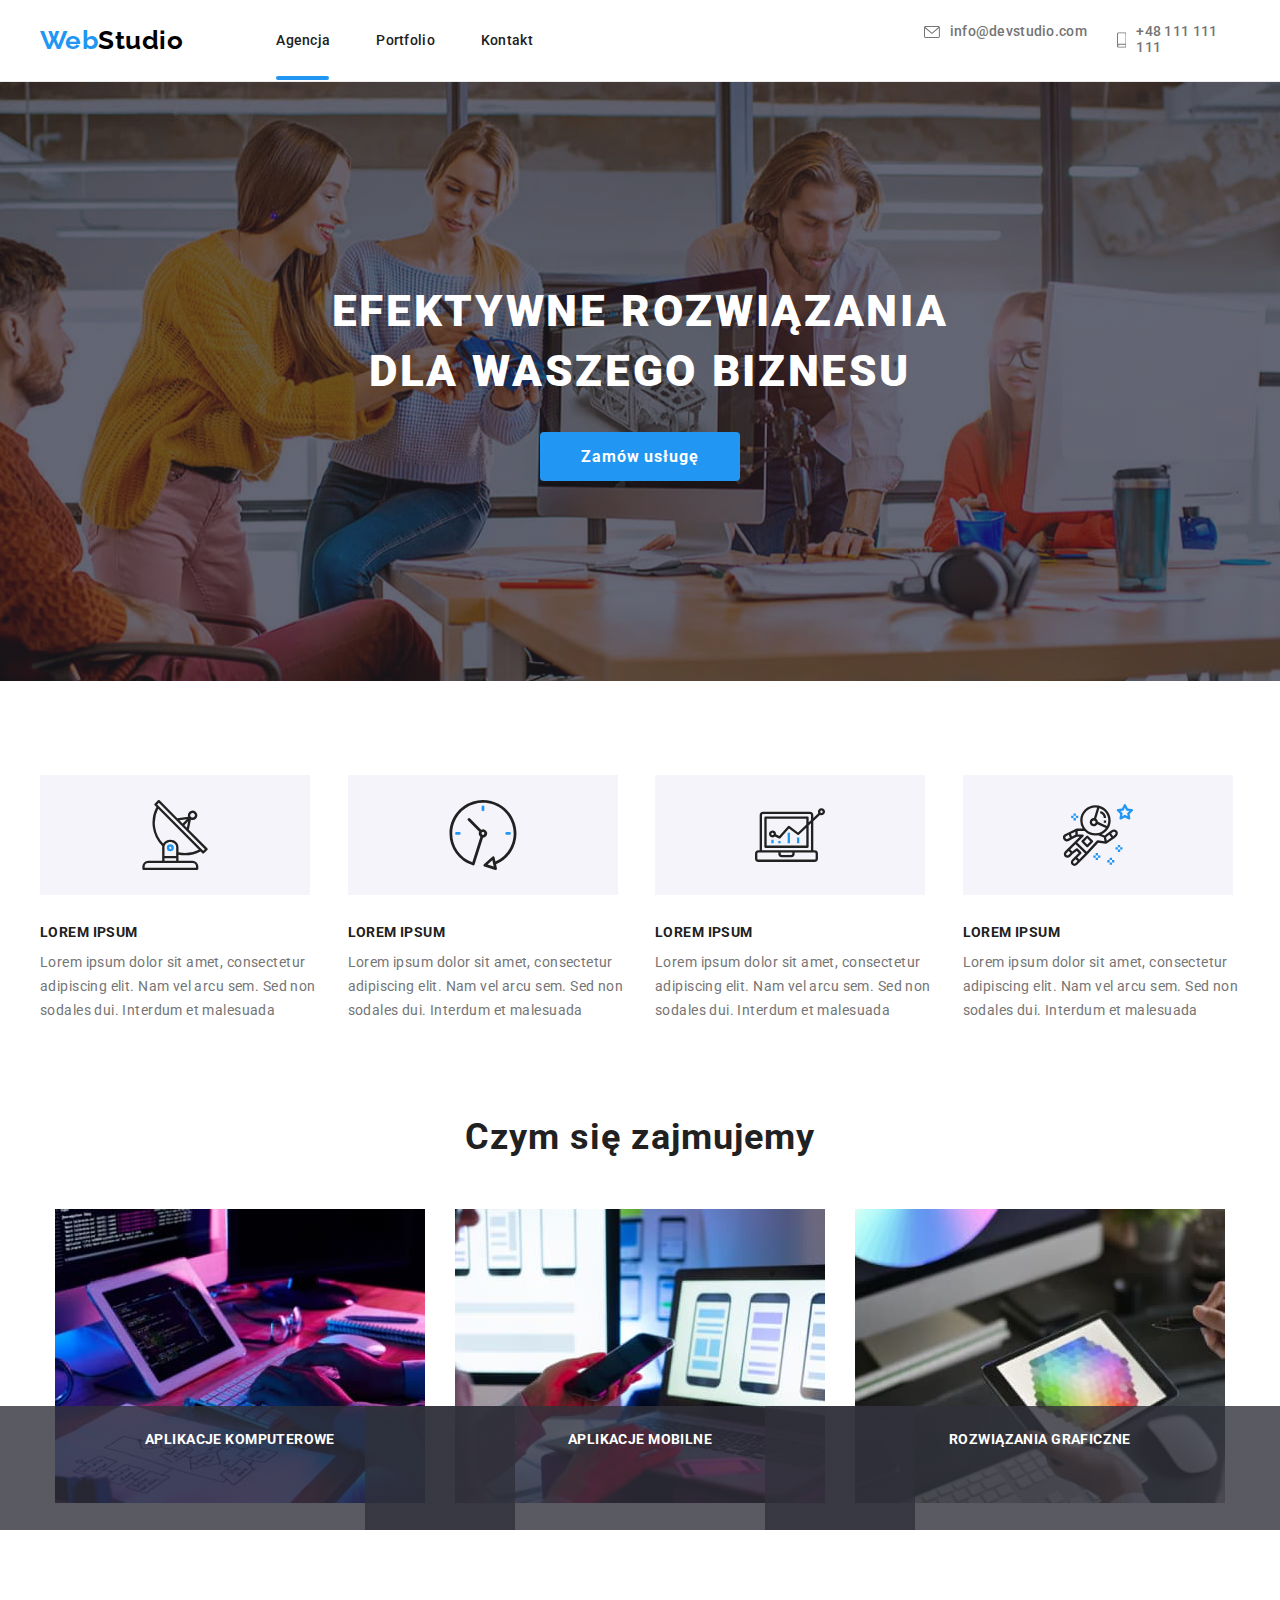
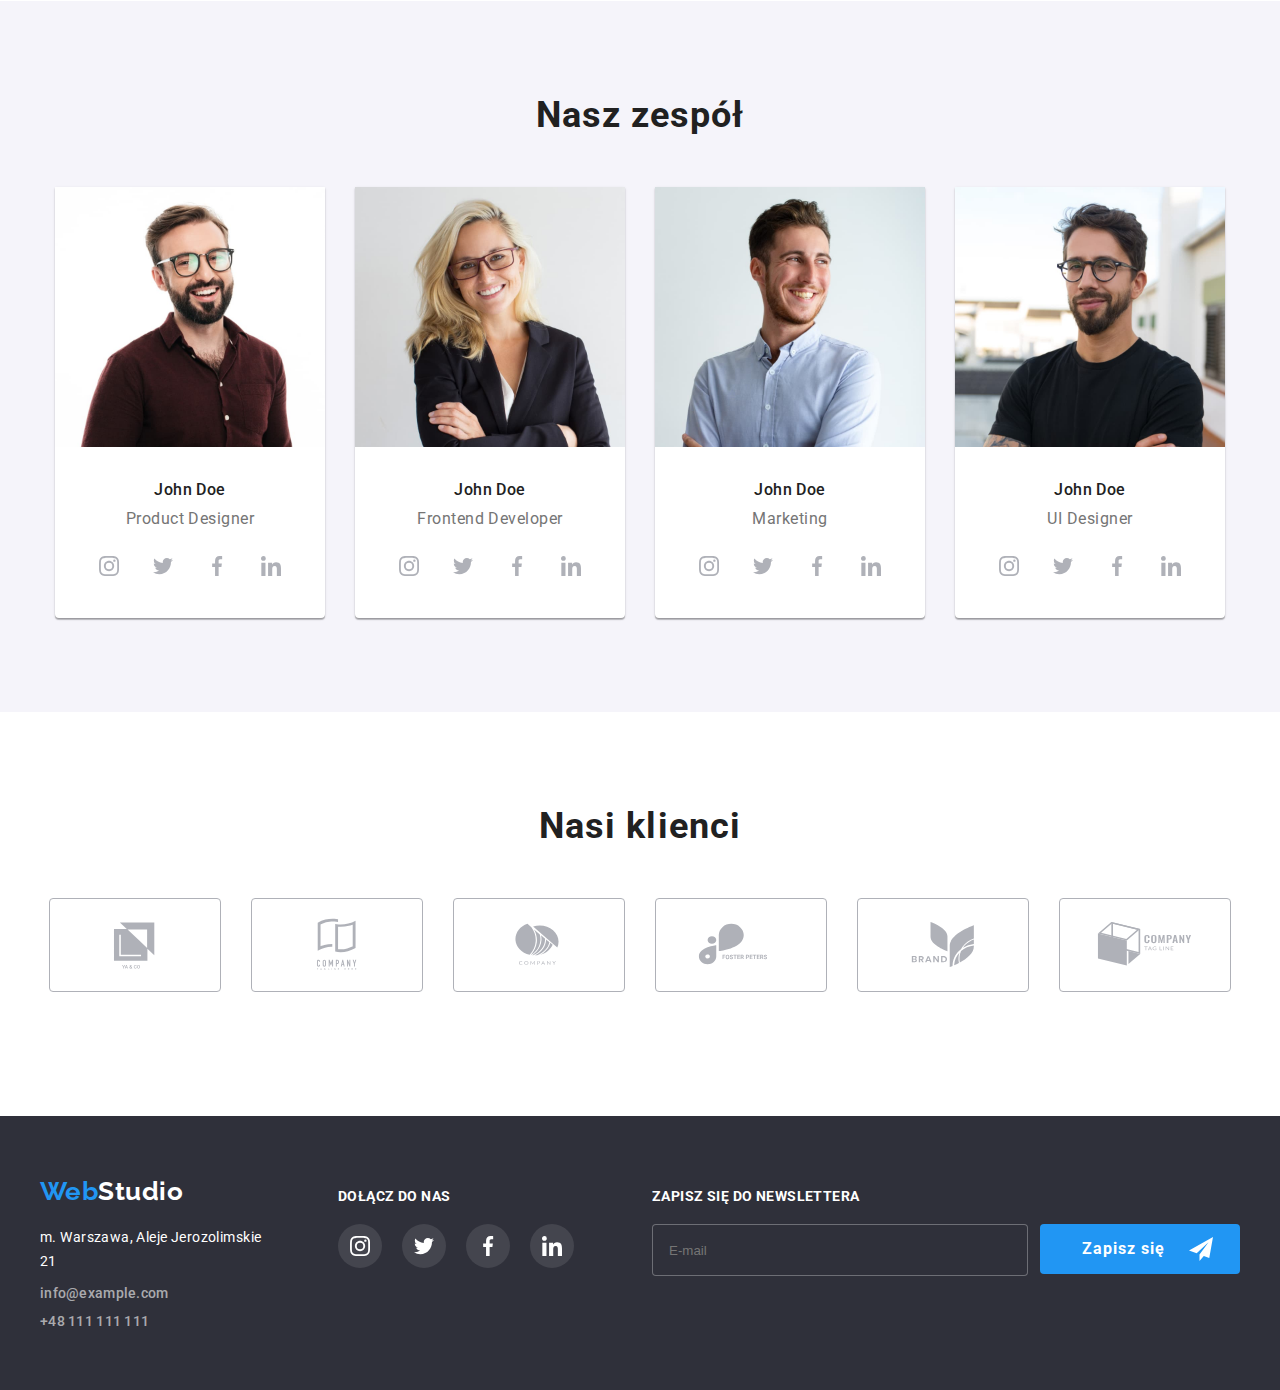
==== index.html @ b54f32b1 "BEM vol 1" ====
<!DOCTYPE html>
<html lang="pl">
  <head>
    <meta charset="UTF-8" />
    <meta http-equiv="X-UA-Compatible" content="IE=edge" />
    <meta name="viewport" content="width=device-width, initial-scale=1.0" />
    <title>WebStudio | Strona główna</title>
    <link rel="preconnect" href="https://fonts.googleapis.com" />
    <link rel="preconnect" href="https://fonts.gstatic.com" crossorigin />
    <link
      href="https://fonts.googleapis.com/css2?family=Raleway:wght@700&family=Roboto:wght@400;500;700;900&display=swap"
      rel="stylesheet"
    />
    <link
      rel="stylesheet"
      href="https://cdnjs.cloudflare.com/ajax/libs/modern-normalize/1.1.0/modern-normalize.min.css"
      integrity="sha512-wpPYUAdjBVSE4KJnH1VR1HeZfpl1ub8YT/NKx4PuQ5NmX2tKuGu6U/JRp5y+Y8XG2tV+wKQpNHVUX03MfMFn9Q=="
      crossorigin="anonymous"
      referrerpolicy="no-referrer"
    />
    <link href="./css/styles.css" rel="stylesheet" />
  </head>

  <body>
    <header class="header">
      <div class="container container--header">
        <a class="header__logo header__logo--black" href="./index.html"
          ><span class="header__logo--blue">Web</span>Studio</a
        >
        <nav>
          <ul class="header__navigation">
            <li class="header__navigation-item">
              <a
                class="header__navigation-link header__navigation-link--homepage"
                href="./index.html"
                >Agencja</a
              >
            </li>
            <li class="header__navigation-item">
              <a class="header__navigation-link" href="./portfolio.html"
                >Portfolio</a
              >
            </li>
            <li class="header__navigation-item">
              <a class="header__navigation-link" href="#">Kontakt</a>
            </li>
          </ul>
        </nav>
        <ul class="header__contact">
          <li class="header__contact-item">
            <a class="header__contact-link" href="mailto:info@devstudio.com">
              <svg class="header__contact-icon" width="16" height="12">
                <use href="./images/icons.svg#icon-envelope"></use></svg
              >info@devstudio.com</a
            >
          </li>
          <li class="header__contact-item">
            <a class="header__contact-link" href="tel:+48111111111"
              ><svg class="header__contact-icon" width="10" height="16">
                <use href="./images/icons.svg#icon-phone"></use></svg
              >+48 111 111 111</a
            >
          </li>
        </ul>
      </div>
    </header>
    <main>
      <!-- Main Header -->
      <section class="baner">
        <div class="container container--align">
          <h1 class="baner__headline">
            Efektywne rozwiązania <br />
            dla waszego biznesu
          </h1>
          <button
            type="button"
            class="baner__button baner__button--position"
            data-modal-open
          >
            Zamów usługę
          </button>
        </div>
      </section>
      <!-- Our assests -->
      <section class="section">
        <div class="container">
          <ul class="benefits">
            <li class="benefits__item">
              <div class="benefits__icon">
                <svg width="70" height="70">
                  <use href="./images/icons.svg#icon-antenna"></use>
                </svg>
              </div>
              <h3 class="benefits__title">Lorem ipsum</h3>
              <p class="benefits__subtitle">
                Lorem ipsum dolor sit amet, consectetur adipiscing elit. Nam vel
                arcu sem. Sed non sodales dui. Interdum et malesuada
              </p>
            </li>
            <li class="benefits__item">
              <div class="benefits__icon">
                <svg width="70" height="70">
                  <use href="./images/icons.svg#icon-clock"></use>
                </svg>
              </div>
              <h3 class="benefits__title">Lorem ipsum</h3>
              <p class="benefits__subtitle">
                Lorem ipsum dolor sit amet, consectetur adipiscing elit. Nam vel
                arcu sem. Sed non sodales dui. Interdum et malesuada
              </p>
            </li>
            <li class="benefits__item">
              <div class="benefits__icon">
                <svg width="70" height="70">
                  <use href="./images/icons.svg#icon-diagram"></use>
                </svg>
              </div>
              <h3 class="benefits__title">Lorem ipsum</h3>
              <p class="benefits__subtitle">
                Lorem ipsum dolor sit amet, consectetur adipiscing elit. Nam vel
                arcu sem. Sed non sodales dui. Interdum et malesuada
              </p>
            </li>
            <li class="benefits__item">
              <div class="benefits__icon">
                <svg width="70" height="70">
                  <use href="./images/icons.svg#icon-astronaut"></use>
                </svg>
              </div>
              <h3 class="benefits__title">Lorem ipsum</h3>
              <p class="benefits__subtitle">
                Lorem ipsum dolor sit amet, consectetur adipiscing elit. Nam vel
                arcu sem. Sed non sodales dui. Interdum et malesuada
              </p>
            </li>
          </ul>
        </div>
      </section>
      <!-- What we do -->
      <section class="section--offer">
        <div class="container">
          <h2 class="section__headline">Czym się zajmujemy</h2>
          <ul class="offer">
            <li class="offer__item offer__item--position">
              <img
                src="images/whatdowedo-1.jpg"
                alt="osoba pisząca na komputerze"
                width="370"
                height="294"
              />
              <p class="offer__description">Aplikacje komputerowe</p>
            </li>
            <li class="offer__item offer__item--position">
              <img
                src="images/whatdowedo-2.jpg"
                alt="osoba sprawdzająca powiadomienia na telefonie"
                width="370"
                height="294"
              />
              <p class="offer__description">Aplikacje mobilne</p>
            </li>
            <li class="offer__item offer__item--position">
              <img
                src="images/whatdowedo-3.jpg"
                alt="tablet z paletą kolorów"
                width="370"
                height="294"
              />
              <p class="offer__description">Rozwiązania graficzne</p>
            </li>
          </ul>
        </div>
      </section>
      <!-- Our team -->
      <section class="section section--team">
        <div class="container">
          <h2 class="section__headline">Nasz zespół</h2>
          <ul class="team">
            <li class="team__item">
              <img
                src="images/team-member-1.jpg"
                alt="John Doe Product Designer"
                width="270"
                height="260"
              />
              <h3 class="team__name">John Doe</h3>
              <p class="team__position">Product Designer</p>
              <ul class="team-socialmedia">
                <li class="team-socialmedia__item">
                  <a class="team-socialmedia__link" href="#">
                    <svg class="team-socialmedia__icon" width="20" height="20">
                      <use href="./images/icons.svg#icon-instagram"></use></svg
                  ></a>
                </li>
                <li class="team-socialmedia__item">
                  <a class="team-socialmedia__link" href="#">
                    <svg class="team-socialmedia__icon" width="20" height="20">
                      <use href="./images/icons.svg#icon-twitter"></use></svg
                  ></a>
                </li>
                <li class="team-socialmedia__item">
                  <a class="team-socialmedia__link" href="#">
                    <svg class="team-socialmedia__icon" width="20" height="20">
                      <use href="./images/icons.svg#icon-facebook"></use></svg
                  ></a>
                </li>
                <li class="team-socialmedia__item">
                  <a class="team-socialmedia__link" href="#">
                    <svg class="team-socialmedia__icon" width="20" height="20">
                      <use href="./images/icons.svg#icon-linkedin"></use></svg
                  ></a>
                </li>
              </ul>
            </li>
            <li class="team__item">
              <img
                src="images/team-member-2.jpg"
                alt="John Doe Frontend Developer"
                width="270"
                height="260"
              />
              <h3 class="team__name">John Doe</h3>
              <p class="team__position">Frontend Developer</p>
              <ul class="team-socialmedia">
                <li class="team-socialmedia__item">
                  <a class="team-socialmedia__link" href="#">
                    <svg class="team-socialmedia__icon" width="20" height="20">
                      <use href="./images/icons.svg#icon-instagram"></use></svg
                  ></a>
                </li>
                <li class="team-socialmedia__item">
                  <a class="team-socialmedia__link" href="#">
                    <svg class="team-socialmedia__icon" width="20" height="20">
                      <use href="./images/icons.svg#icon-twitter"></use></svg
                  ></a>
                </li>
                <li class="team-socialmedia__item">
                  <a class="team-socialmedia__link" href="#">
                    <svg class="team-socialmedia__icon" width="20" height="20">
                      <use href="./images/icons.svg#icon-facebook"></use></svg
                  ></a>
                </li>
                <li class="team-socialmedia__item">
                  <a class="team-socialmedia__link" href="#">
                    <svg
                      class="team-socialmedia__icon"
                      width="20x"
                      height="20px"
                    >
                      <use href="./images/icons.svg#icon-linkedin"></use></svg
                  ></a>
                </li>
              </ul>
            </li>
            <li class="team__item">
              <img
                src="images/team-member-3.jpg"
                alt="John Doe Marketing"
                width="270"
                height="260"
              />
              <h3 class="team__name">John Doe</h3>
              <p class="team__position">Marketing</p>
              <ul class="team-socialmedia">
                <li class="team-socialmedia__item">
                  <a class="team-socialmedia__link" href="#">
                    <svg class="team-socialmedia__icon" width="20" height="20">
                      <use href="./images/icons.svg#icon-instagram"></use></svg
                  ></a>
                </li>
                <li class="team-socialmedia__item">
                  <a class="team-socialmedia__link" href="#">
                    <svg class="team-socialmedia__icon" width="20" height="20">
                      <use href="./images/icons.svg#icon-twitter"></use></svg
                  ></a>
                </li>
                <li class="team-socialmedia__item">
                  <a class="team-socialmedia__link" href="#">
                    <svg class="team-socialmedia__icon" width="20" height="20">
                      <use href="./images/icons.svg#icon-facebook"></use></svg
                  ></a>
                </li>
                <li class="team-socialmedia__item">
                  <a class="team-socialmedia__link" href="#">
                    <svg class="team-socialmedia__icon" width="20" height="20">
                      <use href="./images/icons.svg#icon-linkedin"></use></svg
                  ></a>
                </li>
              </ul>
            </li>
            <li class="team__item">
              <img
                src="images/team-member-4.jpg"
                alt="John Doe UI Designer"
                width="270"
                height="260"
              />
              <h3 class="team__name">John Doe</h3>
              <p class="team__position">UI Designer</p>
              <ul class="team-socialmedia">
                <li class="team-socialmedia__item">
                  <a class="team-socialmedia__link" href="#">
                    <svg class="team-socialmedia__icon" width="20" height="20">
                      <use href="./images/icons.svg#icon-instagram"></use></svg
                  ></a>
                </li>
                <li class="team-socialmedia__item">
                  <a class="team-socialmedia__link" href="#">
                    <svg class="team-socialmedia__icon" width="20" height="20">
                      <use href="./images/icons.svg#icon-twitter"></use></svg
                  ></a>
                </li>
                <li class="team-socialmedia__item">
                  <a class="team-socialmedia__link" href="#">
                    <svg class="team-socialmedia__icon" width="20" height="20">
                      <use href="./images/icons.svg#icon-facebook"></use></svg
                  ></a>
                </li>
                <li class="team-socialmedia__item">
                  <a class="team-socialmedia__link" href="#">
                    <svg class="team-socialmedia__icon" width="20" height="20">
                      <use href="./images/icons.svg#icon-linkedin"></use></svg
                  ></a>
                </li>
              </ul>
            </li>
          </ul>
        </div>
      </section>
      <!-- Our clients -->
      <section class="section">
        <div class="container">
          <h2 class="section__headline">Nasi klienci</h2>
          <ul class="clients">
            <li class="clients__item">
              <a class="clients__link" href="#">
                <svg class="clients__icon" width="106" height="60">
                  <use href="./images/icons.svg#icon-client1"></use></svg
              ></a>
            </li>
            <li class="clients__item">
              <a class="clients__link" href="#">
                <svg class="clients__icon" width="106" height="60">
                  <use href="./images/icons.svg#icon-client2"></use></svg
              ></a>
            </li>
            <li class="clients__item">
              <a class="clients__link" href="#">
                <svg class="clients__icon" width="106" height="60">
                  <use href="./images/icons.svg#icon-client3"></use></svg
              ></a>
            </li>
            <li class="clients__item">
              <a class="clients__link" href="#">
                <svg class="clients__icon" width="106" height="60">
                  <use href="./images/icons.svg#icon-client4"></use></svg
              ></a>
            </li>
            <li class="clients__item">
              <a class="clients__link" href="#">
                <svg class="clients__icon" width="106" height="60">
                  <use href="./images/icons.svg#icon-client5"></use></svg
              ></a>
            </li>
            <li class="clients__item">
              <a class="clients__link" href="#">
                <svg class="clients__icon" width="106" height="60">
                  <use href="./images/icons.svg#icon-client6"></use></svg
              ></a>
            </li>
          </ul>
        </div>
      </section>
    </main>
    <footer class="footer">
      <div class="container container--footer">
        <div>
          <a class="footer__logo footer__logo--white" href="./index.html"
            ><span class="footer__logo--blue">Web</span>Studio</a
          >
          <address>
            <ul class="footer__address">
              <li>
                <p class="footer__street">
                  m. Warszawa, Aleje Jerozolimskie 21
                </p>
              </li>
              <li class="footer__item">
                <a class="footer__link" href="mailto:info@example.com"
                  >info@example.com</a
                >
              </li>
              <li>
                <a class="footer__link" href="tel:+48111111111"
                  >+48 111 111 111</a
                >
              </li>
            </ul>
          </address>
        </div>
        <div class="container--socialmedia">
          <h3 class="footer__headline">Dołącz do nas</h3>
          <ul class="footer__socialmedia">
            <li class="footer__socialmedia-item">
              <a class="footer__socialmedia-link" href="#">
                <svg class="footer__socialmedia-icon" width="20" height="20">
                  <use href="./images/icons.svg#icon-instagram"></use></svg
              ></a>
            </li>
            <li class="footer__socialmedia-item">
              <a class="footer__socialmedia-link" href="#">
                <svg class="footer__socialmedia-icon" width="20" height="20">
                  <use href="./images/icons.svg#icon-twitter"></use></svg
              ></a>
            </li>
            <li class="footer__socialmedia-item">
              <a class="footer__socialmedia-link" href="#">
                <svg class="footer__socialmedia-icon" width="20" height="20">
                  <use href="./images/icons.svg#icon-facebook"></use></svg
              ></a>
            </li>
            <li class="footer__socialmedia-item">
              <a class="footer__socialmedia-link" href="#">
                <svg class="footer__socialmedia-icon" width="20" height="20">
                  <use href="./images/icons.svg#icon-linkedin"></use></svg
              ></a>
            </li>
          </ul>
        </div>
        <form
          class="footer__form footer__form--position"
          name="newsletterForm"
          autocomplete="on"
        >
          <label
            class="footer__form-headline footer__form-headline--column"
            for="newsletter-input"
          >
            Zapisz się do newslettera
            <input
              class="footer__form-input"
              id="newsletter-input"
              type="email"
              name="newsletterEmail"
              placeholder="E-mail"
              required
            />
          </label>
          <button
            class="footer__form-button footer__form-button--margin"
            type="submit"
          >
            Zapisz się<svg class="send-icon" width="24" height="24">
              <use href="./images/icons.svg#icon-send"></use>
            </svg>
          </button>
        </form>
      </div>
    </footer>
    <div class="container--background is-hidden" data-modal>
      <div class="modal">
        <button class="modal__button" data-modal-close>
          <svg width="18" height="18">
            <use href="./images/icons.svg#icon-close"></use>
          </svg>
        </button>
        <form class="modal__form" name="serviceOrderForm" autocomplete="on">
          <div
            class="modal__form-width"
            role="group"
            aria-labelledby="service-head"
          >
            <p class="modal__form-headline" id="service-head">
              Zostaw swoje dane w formularzu poniżej
            </p>
            <ul>
              <li class="modal__form-item">
                <label for="service-name">
                  Imię
                  <input
                    class="modal__form-input input--height"
                    id="service-name"
                    type="text"
                    name="serviceOrderName"
                    pattern="^[a-zA-Z]{3,}$"
                    title="Podaj minimum 3 znaki"
                    required
                  />
                  <svg class="form-icon icon-1" width="12" height="12">
                    <use href="./images/icons.svg#icon-name"></use>
                  </svg>
                </label>
              </li>
              <li class="modal__form-item">
                <label for="service-phone">
                  Telefon
                  <input
                    class="modal__form-input input--height"
                    id="service-phone"
                    type="tel"
                    name="serviceOrderPhone"
                    pattern="^[0-9]{9}$"
                    title='Dziewięć cyfr w formacie "111111111" bez numeru kierunkowego'
                    required
                  />
                  <svg class="form-icon icon-2" width="13" height="13">
                    <use href="./images/icons.svg#icon-phone-form"></use>
                  </svg>
                </label>
              </li>
              <li class="modal__form-item">
                <label for="service-email">
                  E-mail
                  <input
                    class="modal__form-input input--height"
                    id="service-email"
                    type="email"
                    name="serviceOrderEmail"
                    required
                  />
                  <svg class="form-icon icon-1" width="15" height="12">
                    <use href="./images/icons.svg#icon-envelope-form"></use>
                  </svg>
                </label>
              </li>
              <li class="modal__form-item">
                <label for="service-message">
                  Komentarz
                  <textarea
                    class="modal__form-input input--resize"
                    id="service-message"
                    placeholder="Wprowadź tekst"
                    name="serviceOrderMessage"
                    rows="7"
                  ></textarea>
                </label>
              </li>
              <li class="modal__form-terms">
                <input
                  class="checkbox"
                  id="service-terms"
                  type="checkbox"
                  name="serviceOrderTerms"
                  value="terms-yes"
                  required
                />
                <label class="terms-checkbox" for="service-terms">
                  <svg class="icon-checkbox" width="11" height="8">
                    <use href="./images/icons.svg#icon-checkbox"></use>
                  </svg>
                  Oświadczam iż akceptuję
                  <a href="#" class="terms">Regulamin</a> i
                  <a href="#" class="terms">Politykę Prywatności</a>.
                </label>
              </li>
            </ul>
          </div>
          <button class="service-order button-send" type="submit">
            Wyślij
          </button>
        </form>
      </div>
    </div>
    <script src="./js/modal.js"></script>
  </body>
</html>
---- css/styles.css ----
* {
  margin: 0;
  padding: 0;
}

:root {
  --accent-color: #2196f3;
  --main-text-color: #212121;
  --main-description-color: #757575;
  --white-text: #fff;
  --black-text: #000000;
  --bottom-contact-color: rgba(255, 255, 255, 0.6);
  --portfolio-filter: #f5f4fa;
  --footer-background: #2f303a;
  --footer-socialmedia-icon: rgba(255, 255, 255, 0.1);
  --icon-color: #afb1b8;
}

/* Global */

body {
  color: var(--main-text-color);
  font-family: "Roboto", "Tahoma", sans-serif;
  letter-spacing: 0.03em;
}

a {
  text-decoration: none;
}

ul {
  list-style: none;
}

.container {
  max-width: 1200px;
  width: 100%;
  margin: 0 auto;
}

.section {
  padding: 94px 0;
}

.section__headline {
  color: var(--main-text-color);
  font-size: 36px;
  line-height: 1.16;
  text-align: center;
  letter-spacing: 0.03em;
  margin-bottom: 50px;
}

.container--align {
  text-align: center;
}

/* Header */

.footer__link,
.header__navigation-link--homepage,
.header__navigation-link--portfolio {
  color: var(--accent-color);
  font-weight: 500;
  font-size: 14px;
  line-height: 1.14;
  letter-spacing: 0.02em;
  transition-duration: 250ms;
  transition-timing-function: cubic-bezier(0.4, 0, 0.2, 1);
  transition-property: color;
}

.header__navigation-link--homepage::after,
.header__navigation-link--portfolio::after {
  content: "";
  height: 4px;
  background-color: var(--accent-color);
  border-radius: 2px;
  position: absolute;
  top: 46px;
  left: 0;
  margin: 0;
  padding: 0;
  display: block;
}

.header__navigation-link--homepage::after {
  width: 53px;
}
.header__navigation-link--portfolio::after {
  width: 58px;
}

.header {
  border-bottom: 1px solid #ececec;
}

.container--header {
  display: flex;
  align-items: center;
  margin-top: 24px;
  margin-bottom: 25px;
}

.footer__logo,
.header__logo {
  font-family: "Raleway";
  font-weight: 700;
  font-size: 26px;
}

.header__logo--black {
  color: var(--black-text);
  margin-right: 93px;
}

.footer__logo--white {
  color: var(--white-text);
  font-family: "Raleway";
  font-weight: 700;
  font-size: 26px;
}

.header__contact,
.header__navigation {
  display: flex;
}

.header__navigation:last-child {
  margin-right: 345px;
}

.header__navigation-item {
  margin-right: 46px;
  position: relative;
}

.header__navigation-link {
  color: var(--main-text-color);
  font-weight: 500;
  font-size: 14px;
  line-height: 1.14;
  letter-spacing: 0.02em;
  transition-duration: 250ms;
  transition-timing-function: cubic-bezier(0.4, 0, 0.2, 1);
  transition-property: color;
}

.footer__logo--blue,
.header__logo--blue,
.footer__address .link:hover,
.footer__address .link:focus,
.header__navigation-link--active:hover,
.header__navigation-link--active:focus,
.header__navigation-link:hover,
.header__navigation-link:focus {
  color: var(--accent-color);
}

.header__contact-link {
  display: flex;
  align-items: center;
}

.clients__item:not(:last-child),
.offer__item:not(:last-child),
.benefits__item:not(:last-child),
.header__contact-item:not(:last-child) {
  margin-right: 30px;
}

.header__contact .header__contact-link {
  color: var(--main-description-color);
  fill: var(--main-description-color);
  font-weight: 500;
  font-size: 14px;
  line-height: 1.14;
  letter-spacing: 0.02em;
  transition-duration: 250ms;
  transition-timing-function: cubic-bezier(0.4, 0, 0.2, 1);
  transition-property: color, fill;
}

.header__contact-link:hover,
.header__contact-link:focus {
  color: var(--accent-color);
  fill: var(--accent-color);
}

.header__contact-icon {
  margin-right: 10px;
}

/* Main Header */

.baner__headline {
  color: var(--white-text);
  font-weight: 900;
  font-size: 44px;
  line-height: 1.36;
  text-align: center;
  letter-spacing: 0.06em;
  padding-top: 200px;
  margin-bottom: 30px;
  text-transform: uppercase;
}

.baner__button,
.footer__form-button {
  color: var(--white-text);
  font-family: "Roboto";
  font-weight: 700;
  font-size: 16px;
  line-height: 1.87;
  letter-spacing: 0.06em;
  background: var(--accent-color);
  border: none;
  border-radius: 4px;
  cursor: pointer;
}

.baner__button--position {
  padding: 10px 41px 10px 41px;
  margin-bottom: 200px;
}

.baner {
  background-color: var(--footer-background);
  background-image: linear-gradient(
      to bottom,
      rgba(47, 48, 58, 0.4) 50%,
      rgba(47, 48, 58, 0.4) 50%
    ),
    url(../images/baner-background.jpg);
  background-repeat: no-repeat;
  background-position: center;
  background-size: 1600px;
}

/* Our assests */

.benefits__title {
  font-size: 14px;
  line-height: 1.14;
  letter-spacing: 0.03em;
  text-transform: uppercase;
}

.benefits__subtitle {
  color: var(--main-description-color);
  font-size: 14px;
  line-height: 1.71;
  letter-spacing: 0.03em;
  margin-top: 10px;
}

.benefits__icon {
  display: flex;
  justify-content: center;
  align-items: center;
  width: 270px;
  height: 120px;
  background-color: var(--portfolio-filter);
  margin-bottom: 30px;
}

/* What we do */

.team,
.footer__socialmedia,
.list-project-filter,
.benefits,
.container--footer,
.offer,
.footer__form {
  display: flex;
  justify-content: center;
}

.section--offer {
  margin-bottom: 94px;
}

.offer__item--position {
  position: relative;
}

.offer__description {
  width: 370px;
  height: 70px;

  position: absolute;
  left: 50%;
  top: 87%;
  margin: 0;
  padding: 27px 90px;
  transform: translateX(-50%) translateY(-50%);
  z-index: 1;

  font-weight: 700;
  font-size: 14px;
  line-height: 0.87;
  text-align: center;
  letter-spacing: 0.03em;
  text-transform: uppercase;
  background-image: linear-gradient(
    to bottom,
    rgba(47, 48, 58, 0.8) 50%,
    rgba(47, 48, 58, 0.8) 50%
  );
  color: var(--white-text);
}

/* Our team */

.section--team {
  background-color: var(--portfolio-filter);
}

.team__item {
  margin-right: 30px;
  background-color: var(--white-text);
  box-shadow: 0px 1px 3px rgba(0, 0, 0, 0.12), 0px 1px 1px rgba(0, 0, 0, 0.14),
    0px 2px 1px rgba(0, 0, 0, 0.2);
  border-radius: 0px 0px 4px 4px;
  max-width: 270px;
}

.team__item:last-child {
  margin-right: 0px;
}

.team__name {
  color: var(--main-text-color);
  font-weight: 500;
  font-size: 16px;
  line-height: 1.18;
  letter-spacing: 0.03em;
  margin-top: 30px;
  margin-bottom: 10px;
  display: flex;
  justify-content: center;
}

.team__position {
  color: var(--main-description-color);
  font-size: 16px;
  line-height: 1.18;
  letter-spacing: 0.03em;
  margin-bottom: 16px;
  display: flex;
  justify-content: center;
}

.team-socialmedia__item:not(:last-child) {
  margin-right: 10px;
}

.team-socialmedia__link {
  display: flex;
  align-items: center;
  justify-content: center;
  width: 44px;
  height: 44px;
  border-radius: 50px;
  fill: var(--icon-color);
  background-color: var(--white-text);
  transition-duration: 250ms;
  transition-timing-function: cubic-bezier(0.4, 0, 0.2, 1);
  transition-property: background-color, fill;
}

.team-socialmedia__link:hover,
.team-socialmedia__link:focus {
  fill: var(--white-text);
  background-color: var(--accent-color);
}

/* Our clients */
.clients,
.team-socialmedia {
  fill: var(--icon-color);
  padding-bottom: 30px;
  display: flex;
  align-items: center;
  justify-content: center;
  transition-duration: 250ms;
  transition-timing-function: cubic-bezier(0.4, 0, 0.2, 1);
  transition-property: fill;
}

.footer__socialmedia-icon,
.clients__icon,
.team-socialmedia__icon {
  transition-duration: 250ms;
  transition-timing-function: cubic-bezier(0.4, 0, 0.2, 1);
}

.clients__link {
  display: flex;
  align-items: center;
  justify-content: center;
  width: 170px;
  height: 92px;
  border: 1px solid #afb1b8;
  border-radius: 4px;
  fill: var(--icon-color);
  transition-property: border, --color3, --color2;
  transition-duration: 1s;
  transition-timing-function: cubic-bezier(0.4, 0, 0.2, 1);
  transition-property: border;
}

.clients__link:hover,
.clients__link:focus {
  border: 1px solid var(--accent-color);
  fill: var(--accent-color);
}

/* Footer */

.footer {
  background-color: var(--footer-background);
  padding-top: 60px;
  padding-bottom: 60px;
}

.footer__street {
  color: var(--white-text);
  font-size: 14px;
  line-height: 1.71;
  letter-spacing: 0.03em;
  font-style: normal;
  margin-top: 20px;
  margin-bottom: 9px;
}

.footer__item {
  margin-bottom: 9px;
}

.footer__address .footer__link {
  color: var(--bottom-contact-color);
  font-weight: 500;
  font-size: 14px;
  line-height: 1.14;
  letter-spacing: 0.02em;
  font-style: normal;
  transition-duration: 250ms;
  transition-timing-function: cubic-bezier(0.4, 0, 0.2, 1);
  transition-property: color;
}

.container--socialmedia {
  display: flex;
  flex-direction: column;
  padding-top: 12px;
  padding-left: 70px;
}

.footer__form--position {
  margin-left: 78px;
  padding-top: 12px;
}

.footer__form-button--margin {
  display: flex;
  align-items: center;
  margin-top: 36px;
  margin-left: 12px;
  padding-left: 42px;
  width: 200px;
  height: 50px;
}

.send-icon {
  margin-left: 24px;
}

input.footer__form-input {
  color: rgba(255, 255, 255, 0.6);
}

input.footer__form-input:focus {
  border: 1px solid var(--accent-color);
}

.footer__form-input {
  width: 358px;
  height: 50px;
  background: #2f303a;
  border: 1px solid rgba(255, 255, 255, 0.3);
  border-radius: 4px;
  padding-left: 16px;
  margin-top: 20px;
}

.footer__form-headline,
.footer__headline {
  color: var(--white-text);
  font-weight: 700;
  font-size: 14px;
  line-height: 16px;
  letter-spacing: 0.03em;
  text-transform: uppercase;
  margin-bottom: 20px;
}

.footer__form-headline--column {
  display: flex;
  flex-direction: column;
}

.footer__socialmedia-item:not(:last-child) {
  margin-right: 20px;
}

.footer__socialmedia-link {
  display: flex;
  align-items: center;
  justify-content: center;
  width: 44px;
  height: 44px;
  background-color: var(--footer-socialmedia-icon);
  fill: var(--white-text);
  border-radius: 50px;
  transition-duration: 250ms;
  transition-timing-function: cubic-bezier(0.4, 0, 0.2, 1);
  transition-property: background-color, fill;
}

.footer__socialmedia-link:hover,
.footer__socialmedia-link:focus {
  background-color: var(--accent-color);
}

/* Project filters */

.project-filter {
  color: var(--main-text-color);
  font-family: "Roboto";
  font-weight: 500;
  font-size: 16px;
  line-height: 1.62;
  text-align: center;
  letter-spacing: 0.03em;
  background-color: var(--portfolio-filter);
  box-shadow: none;
  border: 0px solid;
  border-radius: 4px;
  padding: 6px 22px 6px 22px;
  transition-duration: 250ms;
  transition-timing-function: cubic-bezier(0.4, 0, 0.2, 1);
  transition-property: background-color, color, box-shadow;
}

.project-filter:hover,
.project-filter:focus {
  background-color: var(--accent-color);
  color: var(--white-text);
  cursor: pointer;
  box-shadow: 0px 3px 1px rgba(0, 0, 0, 0.1), 0px 1px 2px rgba(0, 0, 0, 0.08),
    0px 2px 2px rgba(0, 0, 0, 0.12);
}

.item-project-filter:not(:last-child) {
  margin-right: 8px;
}

/* Project results */

.project-name {
  color: var(--main-text-color);
  font-size: 18px;
  line-height: 2;
  letter-spacing: 0.06em;
  padding-top: 20px;
  padding-left: 24px;
}

.project-group {
  color: var(--main-description-color);
  font-size: 16px;
  line-height: 1.87;
  letter-spacing: 0.03em;
  padding-top: 4px;
  padding-left: 24px;
  padding-bottom: 20px;
}

.overlay {
  position: absolute;
  width: 100%;
  height: 100%;
  background-color: rgba(33, 150, 243, 0.9);
  top: 100%;
  transform: translateY(100%);
  transition: transform 500ms ease;
}

.overlay > .overlay-description {
  font-size: 18px;
  line-height: 1.55;
  letter-spacing: 0.03em;
  color: var(--white-text);
  padding-top: 49px;
  padding-left: 24px;
  padding-right: 45px;
}

.overlay code {
  display: inline-block;
  background-color: rgba(33, 150, 243, 0.9);
}

.list-project-filter {
  padding-top: 94px;
}

.section-projects {
  padding-top: 50px;
  padding-bottom: 94px;
}

.list-project {
  display: flex;
  flex-wrap: wrap;
  gap: 30px;
  justify-content: center;
}

.item-project {
  display: flex;
  flex-direction: column;
  position: relative;
  overflow: hidden;
  box-shadow: none;
  transition-duration: 250ms;
  transition-timing-function: cubic-bezier(0.4, 0, 0.2, 1);
  transition-property: box-shadow;
}

.item-project:hover {
  cursor: pointer;
  box-shadow: 0px 1px 1px rgba(0, 0, 0, 0.12), 0px 4px 4px rgba(0, 0, 0, 0.06),
    1px 4px 6px rgba(0, 0, 0, 0.16);
}

.item-project:hover .overlay {
  transform: translateY(-100%);
}

.project-border {
  border: 1px solid #eee;
  border-top: none;
  position: relative;
  background-color: var(--white-text);
}

/* modal.js */

.modal {
  top: 50%;
  left: 50%;
  width: 528px;
  height: 581px;
  background-color: var(--white-text);
  box-shadow: 0px 1px 3px rgba(0, 0, 0, 0.12), 0px 1px 1px rgba(0, 0, 0, 0.14),
    0px 2px 1px rgba(0, 0, 0, 0.2);
  border-radius: 4px;
  position: fixed;
  z-index: 2;
  transition-property: visibility, transform;
  transform: translateX(-50%) translateY(-50%);
  transition-duration: 2;
  visibility: visible;
  animation-name: modalFrame;
  animation-duration: 1000ms;
  animation-timing-function: ease-in;
  animation-direction: normal;
  animation-fill-mode: forwards;
}

.is-hidden {
  pointer-events: none;
  visibility: hidden;
  opacity: 0;
}

.container--background {
  top: 0;
  left: 0;
  width: 100vw;
  height: 100vh;
  background-color: rgba(0, 0, 0, 0.3);
  position: fixed;
  z-index: 1;
  transition-property: visibility;
  visibility: visible;
  display: flex;
  animation-name: modalOpen;
  animation-duration: 2000ms;
  animation-timing-function: ease-in;
  animation-direction: normal;
  animation-fill-mode: forwards;
}

.modal__button {
  width: 30px;
  height: 30px;
  background-color: var(--white-text);
  border: 1px solid rgba(0, 0, 0, 0.1);
  border-radius: 50%;
  cursor: pointer;
  margin-top: 8px;
  margin-left: 490px;
  display: flex;
  align-items: center;
  justify-content: center;
}

.modal__form-width {
  width: 100%;
  padding: 0 40px;
}

.modal__form-input {
  width: 100%;
  border: 1px solid rgba(33, 33, 33, 0.2);
  border-radius: 4px;
  display: flex;
  margin-top: 4px;
  outline: none;
}

.modal__form-input::placeholder {
  color: rgba(117, 117, 117, 0.5);
}

.modal__form-item:focus-within .form-icon {
  fill: var(--accent-color);
}

textarea.modal__form-input:focus,
input.modal__form-input:focus {
  border: 1px solid var(--accent-color);
}

textarea.modal__form-input,
input.modal__form-input {
  color: var(--main-description-color);
}

.modal__form-item {
  position: relative;
  margin-top: 10px;
  font-size: 12px;
  line-height: 1.16;
  letter-spacing: 0.01em;
  color: var(--main-description-color);
}

.form-icon {
  position: absolute;
  transition-duration: 250ms;
  transition-timing-function: cubic-bezier(0.4, 0, 0.2, 1);
}

.icon-1 {
  left: 15px;
  bottom: 14px;
}

.icon-2 {
  left: 14.27px;
  bottom: 13px;
}

.input--height {
  padding: 12px 12px 12px 42px;
}

.modal__form-headline {
  font-weight: 700;
  font-size: 20px;
  line-height: 1.15;
  margin-top: 2px;
  margin-bottom: 12px;
  text-align: center;
}

input.checkbox {
  appearance: none;
}

input.checkbox:checked + label.terms-checkbox::before {
  background-color: var(--accent-color);
  border: none;
}

label.terms-checkbox::before {
  display: block;
  position: absolute;
  cursor: pointer;
  left: 0;
  top: 4px;
  content: "";
  width: 16px;
  height: 15px;
  border: 1.8px solid var(--main-text-color);
  border-radius: 2px;
}

.terms-checkbox {
  position: relative;
  padding-left: 23px;
}

.icon-checkbox {
  position: absolute;
  cursor: pointer;
  top: 8px;
  left: 3px;
  z-index: 1;
}

.modal__form-terms {
  display: flex;
  justify-content: center;
  position: relative;
  color: var(--main-description-color);
  font-size: 14px;
  line-height: 1.71;
  margin-top: 20px;
}

.button-send {
  width: 200px;
  height: 50px;
  background: var(--accent-color);
  box-shadow: 0px 4px 4px rgba(0, 0, 0, 0.15);
  border-radius: 4px;
  margin-top: 30px;
}

.modal__form {
  display: flex;
  flex-direction: column;
  align-items: center;
}

.input--resize {
  resize: none;
  padding: 12px 16px;
}

.terms {
  text-decoration: underline;
  color: var(--accent-color);
}

/* Animations */

@keyframes modalOpen {
  0% {
    background-color: rgba(0, 0, 0, 0);
  }
  50% {
    background-color: rgba(0, 0, 0, 0.2);
  }
  100% {
    background-color: rgba(0, 0, 0, 0.4);
  }
}

@keyframes modalFrame {
  0% {
    top: 0%;
    left: 50%;
    transform: translateX(-50%);
  }
  100% {
    top: 50%;
  }
}
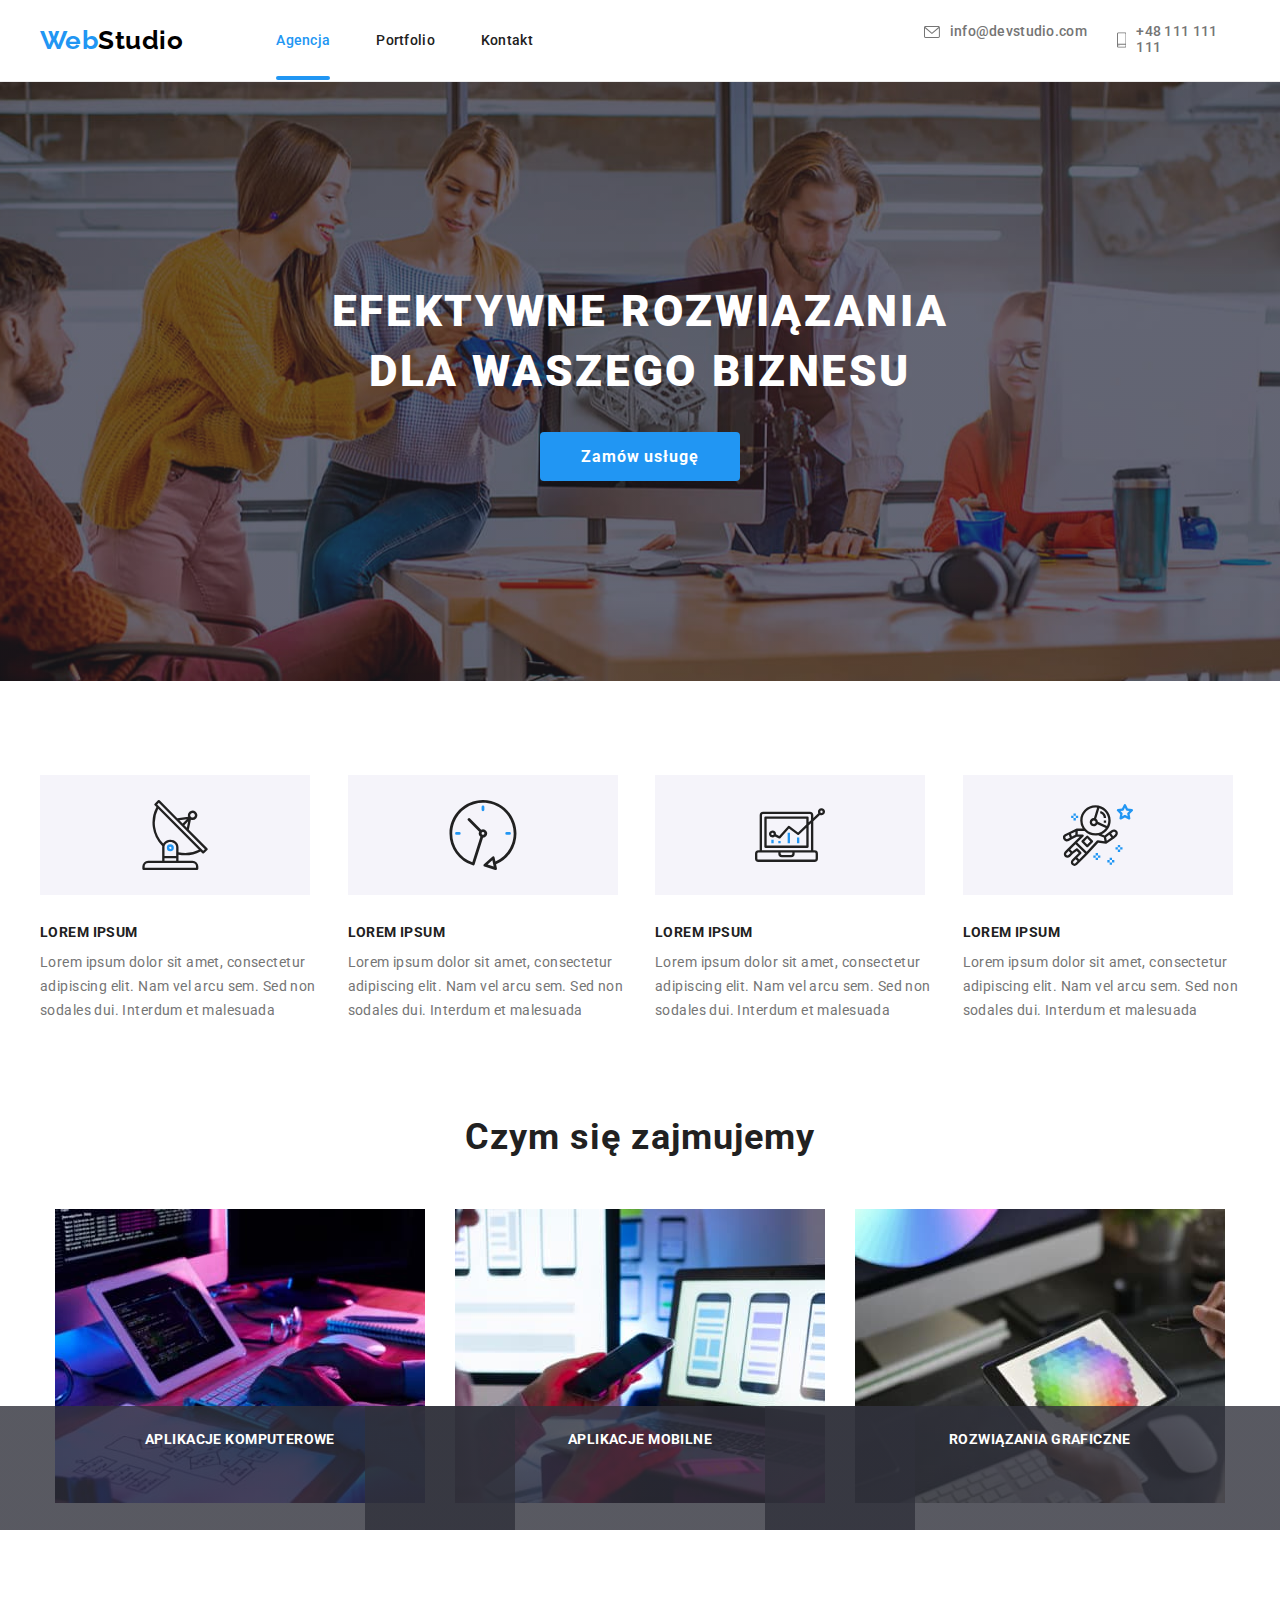
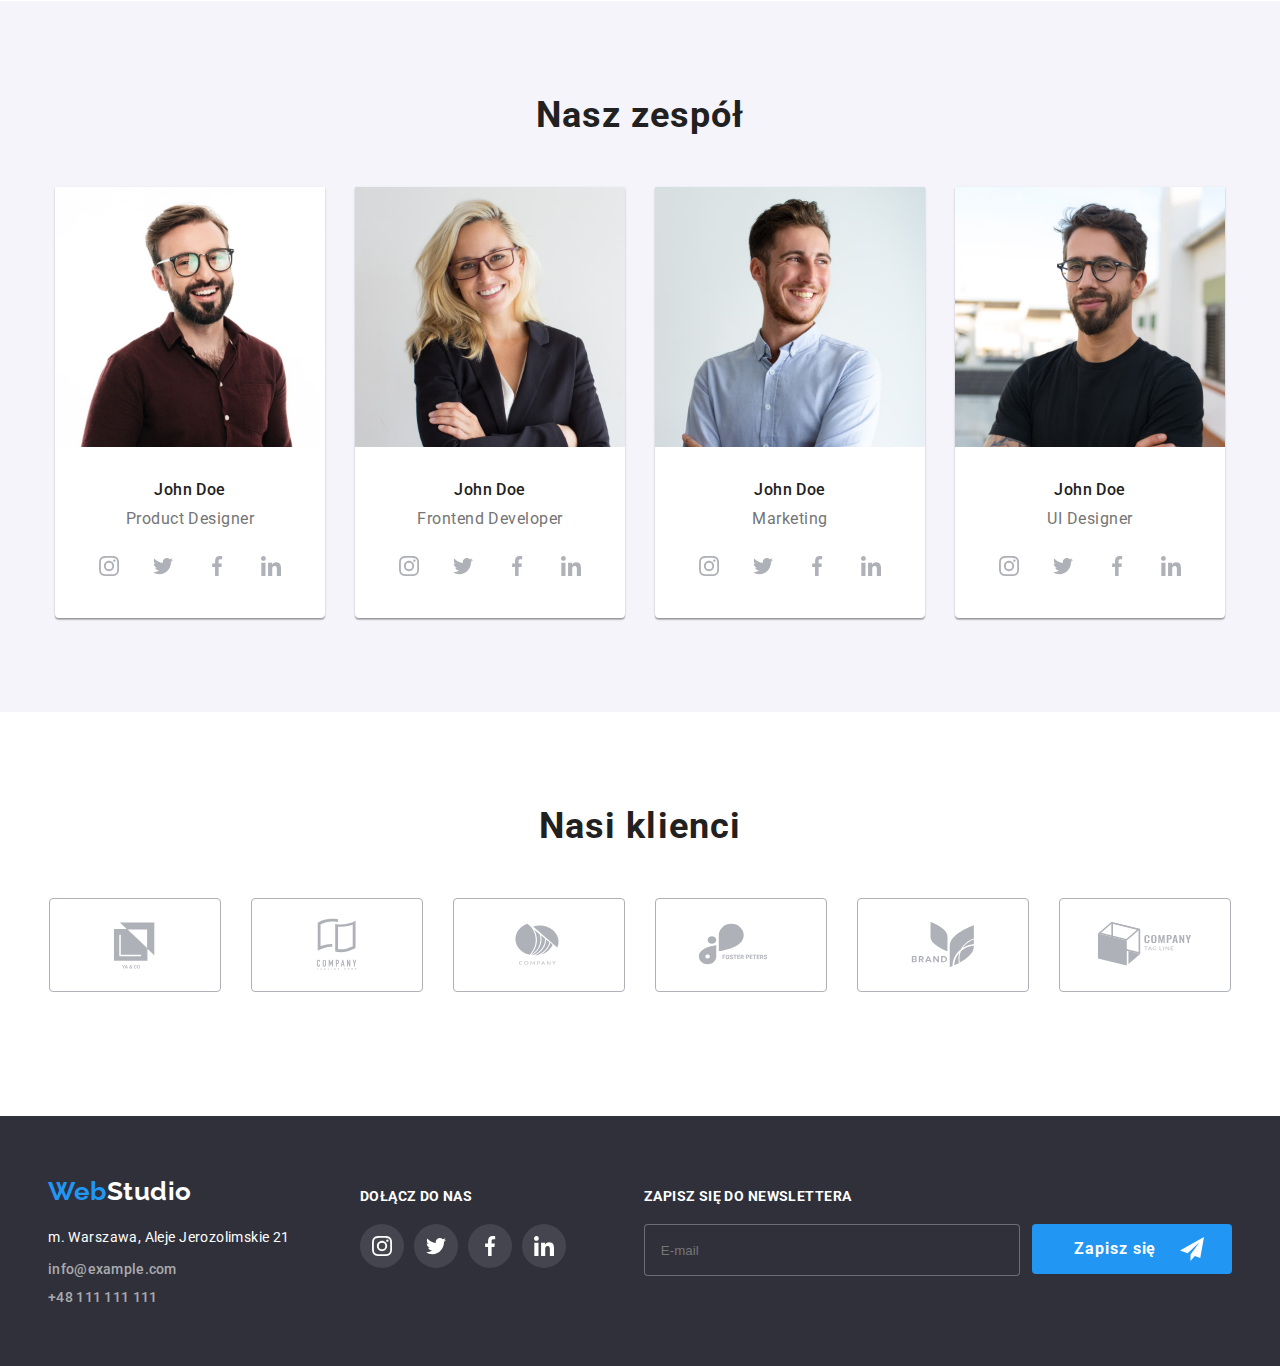
==== commit 7a322a15: "BEM" ====
--- a/index.html
+++ b/index.html
@@ -1,566 +1,454 @@
 <!DOCTYPE html>
 <html lang="pl">
-  <head>
-    <meta charset="UTF-8" />
-    <meta http-equiv="X-UA-Compatible" content="IE=edge" />
-    <meta name="viewport" content="width=device-width, initial-scale=1.0" />
-    <title>WebStudio | Strona główna</title>
-    <link rel="preconnect" href="https://fonts.googleapis.com" />
-    <link rel="preconnect" href="https://fonts.gstatic.com" crossorigin />
-    <link
-      href="https://fonts.googleapis.com/css2?family=Raleway:wght@700&family=Roboto:wght@400;500;700;900&display=swap"
-      rel="stylesheet"
-    />
-    <link
-      rel="stylesheet"
-      href="https://cdnjs.cloudflare.com/ajax/libs/modern-normalize/1.1.0/modern-normalize.min.css"
-      integrity="sha512-wpPYUAdjBVSE4KJnH1VR1HeZfpl1ub8YT/NKx4PuQ5NmX2tKuGu6U/JRp5y+Y8XG2tV+wKQpNHVUX03MfMFn9Q=="
-      crossorigin="anonymous"
-      referrerpolicy="no-referrer"
-    />
-    <link href="./css/styles.css" rel="stylesheet" />
-  </head>
 
-  <body>
-    <header class="header">
-      <div class="container container--header">
-        <a class="header__logo header__logo--black" href="./index.html"
-          ><span class="header__logo--blue">Web</span>Studio</a
-        >
-        <nav>
-          <ul class="header__navigation">
-            <li class="header__navigation-item">
-              <a
-                class="header__navigation-link header__navigation-link--homepage"
-                href="./index.html"
-                >Agencja</a
-              >
-            </li>
-            <li class="header__navigation-item">
-              <a class="header__navigation-link" href="./portfolio.html"
-                >Portfolio</a
-              >
-            </li>
-            <li class="header__navigation-item">
-              <a class="header__navigation-link" href="#">Kontakt</a>
+<head>
+  <meta charset="UTF-8" />
+  <meta http-equiv="X-UA-Compatible" content="IE=edge" />
+  <meta name="viewport" content="width=device-width, initial-scale=1.0" />
+  <title>WebStudio | Strona główna</title>
+  <link rel="preconnect" href="https://fonts.googleapis.com" />
+  <link rel="preconnect" href="https://fonts.gstatic.com" crossorigin />
+  <link href="https://fonts.googleapis.com/css2?family=Raleway:wght@700&family=Roboto:wght@400;500;700;900&display=swap"
+    rel="stylesheet" />
+  <link rel="stylesheet" href="https://cdnjs.cloudflare.com/ajax/libs/modern-normalize/1.1.0/modern-normalize.min.css"
+    integrity="sha512-wpPYUAdjBVSE4KJnH1VR1HeZfpl1ub8YT/NKx4PuQ5NmX2tKuGu6U/JRp5y+Y8XG2tV+wKQpNHVUX03MfMFn9Q=="
+    crossorigin="anonymous" referrerpolicy="no-referrer" />
+  <link href="./css/styles.css" rel="stylesheet" />
+</head>
+
+<body>
+  <header class="header">
+    <div class="container container--header">
+      <a class="logo logo--header" href="./index.html"><span class="logo--blue">Web</span>Studio</a>
+      <nav>
+        <ul class="navigation">
+          <li class="navigation__item">
+            <a class="navigation__link navigation__link--active" href="./index.html">Agencja</a>
+          </li>
+          <li class="navigation__item">
+            <a class="navigation__link" href="./portfolio.html">Portfolio</a>
+          </li>
+          <li class="navigation__item">
+            <a class="navigation__link" href="#">Kontakt</a>
+          </li>
+        </ul>
+      </nav>
+      <ul class="contact">
+        <li class="contact__item">
+          <a class="contact__link" href="mailto:info@devstudio.com">
+            <svg class="contact__icon" width="16" height="12">
+              <use href="./images/icons.svg#icon-envelope"></use>
+            </svg>info@devstudio.com</a>
+        </li>
+        <li class="contact__item">
+          <a class="contact__link" href="tel:+48111111111"><svg class="contact__icon" width="10" height="16">
+              <use href="./images/icons.svg#icon-phone"></use>
+            </svg>+48 111 111 111</a>
+        </li>
+      </ul>
+    </div>
+  </header>
+  <main>
+    <!-- Main Header -->
+    <section class="banner">
+      <div class="container container--banner">
+        <h1 class="banner__headline">
+          Efektywne rozwiązania <br />
+          dla waszego biznesu
+        </h1>
+        <button type="button" class="banner__button banner__button--position" data-modal-open>
+          Zamów usługę
+        </button>
+      </div>
+    </section>
+    <!-- Our assests -->
+    <section class="section">
+      <div class="container">
+        <ul class="benefits">
+          <li class="benefits__item">
+            <div class="benefits__icon">
+              <svg width="70" height="70">
+                <use href="./images/icons.svg#icon-antenna"></use>
+              </svg>
+            </div>
+            <h3 class="benefits__title">Lorem ipsum</h3>
+            <p class="benefits__subtitle">
+              Lorem ipsum dolor sit amet, consectetur adipiscing elit. Nam vel
+              arcu sem. Sed non sodales dui. Interdum et malesuada
+            </p>
+          </li>
+          <li class="benefits__item">
+            <div class="benefits__icon">
+              <svg width="70" height="70">
+                <use href="./images/icons.svg#icon-clock"></use>
+              </svg>
+            </div>
+            <h3 class="benefits__title">Lorem ipsum</h3>
+            <p class="benefits__subtitle">
+              Lorem ipsum dolor sit amet, consectetur adipiscing elit. Nam vel
+              arcu sem. Sed non sodales dui. Interdum et malesuada
+            </p>
+          </li>
+          <li class="benefits__item">
+            <div class="benefits__icon">
+              <svg width="70" height="70">
+                <use href="./images/icons.svg#icon-diagram"></use>
+              </svg>
+            </div>
+            <h3 class="benefits__title">Lorem ipsum</h3>
+            <p class="benefits__subtitle">
+              Lorem ipsum dolor sit amet, consectetur adipiscing elit. Nam vel
+              arcu sem. Sed non sodales dui. Interdum et malesuada
+            </p>
+          </li>
+          <li class="benefits__item">
+            <div class="benefits__icon">
+              <svg width="70" height="70">
+                <use href="./images/icons.svg#icon-astronaut"></use>
+              </svg>
+            </div>
+            <h3 class="benefits__title">Lorem ipsum</h3>
+            <p class="benefits__subtitle">
+              Lorem ipsum dolor sit amet, consectetur adipiscing elit. Nam vel
+              arcu sem. Sed non sodales dui. Interdum et malesuada
+            </p>
+          </li>
+        </ul>
+      </div>
+    </section>
+    <!-- What we do -->
+    <section class="section--offer">
+      <div class="container">
+        <h2 class="section__headline">Czym się zajmujemy</h2>
+        <ul class="offer">
+          <li class="offer__item offer__item--position">
+            <img src="images/whatdowedo-1.jpg" alt="osoba pisząca na komputerze" width="370" height="294" />
+            <p class="offer__description">Aplikacje komputerowe</p>
+          </li>
+          <li class="offer__item offer__item--position">
+            <img src="images/whatdowedo-2.jpg" alt="osoba sprawdzająca powiadomienia na telefonie" width="370"
+              height="294" />
+            <p class="offer__description">Aplikacje mobilne</p>
+          </li>
+          <li class="offer__item offer__item--position">
+            <img src="images/whatdowedo-3.jpg" alt="tablet z paletą kolorów" width="370" height="294" />
+            <p class="offer__description">Rozwiązania graficzne</p>
+          </li>
+        </ul>
+      </div>
+    </section>
+    <!-- Our team -->
+    <section class="section section--team">
+      <div class="container">
+        <h2 class="section__headline">Nasz zespół</h2>
+        <ul class="team">
+          <li class="team__item">
+            <img src="images/team-member-1.jpg" alt="John Doe Product Designer" width="270" height="260" />
+            <h3 class="team__name">John Doe</h3>
+            <p class="team__position">Product Designer</p>
+            <ul class="socialmedia socialmedia--team">
+              <li class="socialmedia__item">
+                <a class="socialmedia__link" href="#">
+                  <svg class="socialmedia__icon" width="20" height="20">
+                    <use href="./images/icons.svg#icon-instagram"></use>
+                  </svg></a>
+              </li>
+              <li class="socialmedia__item">
+                <a class="socialmedia__link" href="#">
+                  <svg class="socialmedia__icon" width="20" height="20">
+                    <use href="./images/icons.svg#icon-twitter"></use>
+                  </svg></a>
+              </li>
+              <li class="socialmedia__item">
+                <a class="socialmedia__link" href="#">
+                  <svg class="socialmedia__icon" width="20" height="20">
+                    <use href="./images/icons.svg#icon-facebook"></use>
+                  </svg></a>
+              </li>
+              <li class="socialmedia__item">
+                <a class="socialmedia__link" href="#">
+                  <svg class="socialmedia__icon" width="20" height="20">
+                    <use href="./images/icons.svg#icon-linkedin"></use>
+                  </svg></a>
+              </li>
+            </ul>
+          </li>
+          <li class="team__item">
+            <img src="images/team-member-2.jpg" alt="John Doe Frontend Developer" width="270" height="260" />
+            <h3 class="team__name">John Doe</h3>
+            <p class="team__position">Frontend Developer</p>
+            <ul class="socialmedia">
+              <li class="socialmedia__item">
+                <a class="socialmedia__link" href="#">
+                  <svg class="socialmedia__icon" width="20" height="20">
+                    <use href="./images/icons.svg#icon-instagram"></use>
+                  </svg></a>
+              </li>
+              <li class="socialmedia__item">
+                <a class="socialmedia__link" href="#">
+                  <svg class="socialmedia__icon" width="20" height="20">
+                    <use href="./images/icons.svg#icon-twitter"></use>
+                  </svg></a>
+              </li>
+              <li class="socialmedia__item">
+                <a class="socialmedia__link" href="#">
+                  <svg class="socialmedia__icon" width="20" height="20">
+                    <use href="./images/icons.svg#icon-facebook"></use>
+                  </svg></a>
+              </li>
+              <li class="socialmedia__item">
+                <a class="socialmedia__link" href="#">
+                  <svg class="socialmedia__icon" width="20x" height="20px">
+                    <use href="./images/icons.svg#icon-linkedin"></use>
+                  </svg></a>
+              </li>
+            </ul>
+          </li>
+          <li class="team__item">
+            <img src="images/team-member-3.jpg" alt="John Doe Marketing" width="270" height="260" />
+            <h3 class="team__name">John Doe</h3>
+            <p class="team__position">Marketing</p>
+            <ul class="socialmedia">
+              <li class="socialmedia__item">
+                <a class="socialmedia__link" href="#">
+                  <svg class="socialmedia__icon" width="20" height="20">
+                    <use href="./images/icons.svg#icon-instagram"></use>
+                  </svg></a>
+              </li>
+              <li class="socialmedia__item">
+                <a class="socialmedia__link" href="#">
+                  <svg class="socialmedia__icon" width="20" height="20">
+                    <use href="./images/icons.svg#icon-twitter"></use>
+                  </svg></a>
+              </li>
+              <li class="socialmedia__item">
+                <a class="socialmedia__link" href="#">
+                  <svg class="socialmedia__icon" width="20" height="20">
+                    <use href="./images/icons.svg#icon-facebook"></use>
+                  </svg></a>
+              </li>
+              <li class="socialmedia__item">
+                <a class="socialmedia__link" href="#">
+                  <svg class="socialmedia__icon" width="20" height="20">
+                    <use href="./images/icons.svg#icon-linkedin"></use>
+                  </svg></a>
+              </li>
+            </ul>
+          </li>
+          <li class="team__item">
+            <img src="images/team-member-4.jpg" alt="John Doe UI Designer" width="270" height="260" />
+            <h3 class="team__name">John Doe</h3>
+            <p class="team__position">UI Designer</p>
+            <ul class="socialmedia">
+              <li class="socialmedia__item">
+                <a class="socialmedia__link" href="#">
+                  <svg class="socialmedia__icon" width="20" height="20">
+                    <use href="./images/icons.svg#icon-instagram"></use>
+                  </svg></a>
+              </li>
+              <li class="socialmedia__item">
+                <a class="socialmedia__link" href="#">
+                  <svg class="socialmedia__icon" width="20" height="20">
+                    <use href="./images/icons.svg#icon-twitter"></use>
+                  </svg></a>
+              </li>
+              <li class="socialmedia__item">
+                <a class="socialmedia__link" href="#">
+                  <svg class="socialmedia__icon" width="20" height="20">
+                    <use href="./images/icons.svg#icon-facebook"></use>
+                  </svg></a>
+              </li>
+              <li class="socialmedia__item">
+                <a class="socialmedia__link" href="#">
+                  <svg class="socialmedia__icon" width="20" height="20">
+                    <use href="./images/icons.svg#icon-linkedin"></use>
+                  </svg></a>
+              </li>
+            </ul>
+          </li>
+        </ul>
+      </div>
+    </section>
+    <!-- Our clients -->
+    <section class="section">
+      <div class="container">
+        <h2 class="section__headline">Nasi klienci</h2>
+        <ul class="clients">
+          <li class="clients__item">
+            <a class="clients__link" href="#">
+              <svg class="clients__icon" width="106" height="60">
+                <use href="./images/icons.svg#icon-client1"></use>
+              </svg></a>
+          </li>
+          <li class="clients__item">
+            <a class="clients__link" href="#">
+              <svg class="clients__icon" width="106" height="60">
+                <use href="./images/icons.svg#icon-client2"></use>
+              </svg></a>
+          </li>
+          <li class="clients__item">
+            <a class="clients__link" href="#">
+              <svg class="clients__icon" width="106" height="60">
+                <use href="./images/icons.svg#icon-client3"></use>
+              </svg></a>
+          </li>
+          <li class="clients__item">
+            <a class="clients__link" href="#">
+              <svg class="clients__icon" width="106" height="60">
+                <use href="./images/icons.svg#icon-client4"></use>
+              </svg></a>
+          </li>
+          <li class="clients__item">
+            <a class="clients__link" href="#">
+              <svg class="clients__icon" width="106" height="60">
+                <use href="./images/icons.svg#icon-client5"></use>
+              </svg></a>
+          </li>
+          <li class="clients__item">
+            <a class="clients__link" href="#">
+              <svg class="clients__icon" width="106" height="60">
+                <use href="./images/icons.svg#icon-client6"></use>
+              </svg></a>
+          </li>
+        </ul>
+      </div>
+    </section>
+  </main>
+  <footer class="footer">
+    <div class="container container--footer">
+      <div>
+        <a class="logo logo--footer" href="./index.html"><span class="logo--blue">Web</span>Studio</a>
+        <address>
+          <ul class="address">
+            <li>
+              <p class="address__city-street">
+                m. Warszawa, Aleje Jerozolimskie 21
+              </p>
+            </li>
+            <li class="address__item">
+              <a class="address__link" href="mailto:info@example.com">info@example.com</a>
+            </li>
+            <li>
+              <a class="address__link" href="tel:+48111111111">+48 111 111 111</a>
             </li>
           </ul>
-        </nav>
-        <ul class="header__contact">
-          <li class="header__contact-item">
-            <a class="header__contact-link" href="mailto:info@devstudio.com">
-              <svg class="header__contact-icon" width="16" height="12">
-                <use href="./images/icons.svg#icon-envelope"></use></svg
-              >info@devstudio.com</a
-            >
-          </li>
-          <li class="header__contact-item">
-            <a class="header__contact-link" href="tel:+48111111111"
-              ><svg class="header__contact-icon" width="10" height="16">
-                <use href="./images/icons.svg#icon-phone"></use></svg
-              >+48 111 111 111</a
-            >
-          </li>
-        </ul>
-      </div>
-    </header>
-    <main>
-      <!-- Main Header -->
-      <section class="baner">
-        <div class="container container--align">
-          <h1 class="baner__headline">
-            Efektywne rozwiązania <br />
-            dla waszego biznesu
-          </h1>
-          <button
-            type="button"
-            class="baner__button baner__button--position"
-            data-modal-open
-          >
-            Zamów usługę
-          </button>
-        </div>
-      </section>
-      <!-- Our assests -->
-      <section class="section">
-        <div class="container">
-          <ul class="benefits">
-            <li class="benefits__item">
-              <div class="benefits__icon">
-                <svg width="70" height="70">
-                  <use href="./images/icons.svg#icon-antenna"></use>
+        </address>
+      </div>
+      <div class="socialmedia-box">
+        <h3 class="socialmedia-box__headline">Dołącz do nas</h3>
+        <ul class="socialmedia">
+          <li class="socialmedia__item">
+            <a class="socialmedia__link socialmedia__link--footer" href="#">
+              <svg class="socialmedia__icon" width="20" height="20">
+                <use href="./images/icons.svg#icon-instagram"></use>
+              </svg></a>
+          </li>
+          <li class="socialmedia__item">
+            <a class="socialmedia__link socialmedia__link--footer" href="#">
+              <svg class="socialmedia__icon" width="20" height="20">
+                <use href="./images/icons.svg#icon-twitter"></use>
+              </svg></a>
+          </li>
+          <li class="socialmedia__item">
+            <a class="socialmedia__link socialmedia__link--footer" href="#">
+              <svg class="socialmedia__icon" width="20" height="20">
+                <use href="./images/icons.svg#icon-facebook"></use>
+              </svg></a>
+          </li>
+          <li class="socialmedia__item">
+            <a class="socialmedia__link socialmedia__link--footer" href="#">
+              <svg class="socialmedia__icon" width="20" height="20">
+                <use href="./images/icons.svg#icon-linkedin"></use>
+              </svg></a>
+          </li>
+        </ul>
+      </div>
+      <form class="newsletter newsletter--position" name="newsletterForm" autocomplete="on">
+        <label class="newsletter__headline newsletter__headline--column" for="newsletter-input">
+          Zapisz się do newslettera
+          <input class="newsletter__input" id="newsletter-input" type="email" name="newsletterEmail"
+            placeholder="E-mail" required />
+        </label>
+        <button class="newsletter__button newsletter__button--margin" type="submit">
+          Zapisz się<svg class="newsletter__icon" width="24" height="24">
+            <use href="./images/icons.svg#icon-send"></use>
+          </svg>
+        </button>
+      </form>
+    </div>
+  </footer>
+  <div class="modal-background is-hidden" data-modal>
+    <div class="modal">
+      <button class="modal__button" data-modal-close>
+        <svg width="18" height="18">
+          <use href="./images/icons.svg#icon-close"></use>
+        </svg>
+      </button>
+      <form class="service-order" name="serviceOrderForm" autocomplete="on">
+        <div class="service-order__group" role="group" aria-labelledby="service-head">
+          <p class="service-order__headline" id="service-head">
+            Zostaw swoje dane w formularzu poniżej
+          </p>
+          <ul>
+            <li class="service-order__item">
+              <label for="service-name">
+                Imię
+                <input class="service-order__input service-order__input--padding" id="service-name" type="text"
+                  name="serviceOrderName" pattern="^[a-zA-Z]{3,}$" title="Podaj minimum 3 znaki" required />
+                <svg class="service-order__icon service-order__icon--name" width="12" height="12">
+                  <use href="./images/icons.svg#icon-name"></use>
                 </svg>
-              </div>
-              <h3 class="benefits__title">Lorem ipsum</h3>
-              <p class="benefits__subtitle">
-                Lorem ipsum dolor sit amet, consectetur adipiscing elit. Nam vel
-                arcu sem. Sed non sodales dui. Interdum et malesuada
-              </p>
-            </li>
-            <li class="benefits__item">
-              <div class="benefits__icon">
-                <svg width="70" height="70">
-                  <use href="./images/icons.svg#icon-clock"></use>
+              </label>
+            </li>
+            <li class="service-order__item">
+              <label for="service-phone">
+                Telefon
+                <input class="service-order__input service-order__input--padding" id="service-phone" type="tel"
+                  name="serviceOrderPhone" pattern="^[0-9]{9}$"
+                  title='Dziewięć cyfr w formacie "111111111" bez numeru kierunkowego kraju' required />
+                <svg class="service-order__icon service-order__icon--phone" width="13" height="13">
+                  <use href="./images/icons.svg#icon-phone-form"></use>
                 </svg>
-              </div>
-              <h3 class="benefits__title">Lorem ipsum</h3>
-              <p class="benefits__subtitle">
-                Lorem ipsum dolor sit amet, consectetur adipiscing elit. Nam vel
-                arcu sem. Sed non sodales dui. Interdum et malesuada
-              </p>
-            </li>
-            <li class="benefits__item">
-              <div class="benefits__icon">
-                <svg width="70" height="70">
-                  <use href="./images/icons.svg#icon-diagram"></use>
+              </label>
+            </li>
+            <li class="service-order__item">
+              <label for="service-email">
+                E-mail
+                <input class="service-order__input service-order__input--padding" id="service-email" type="email"
+                  name="serviceOrderEmail" required />
+                <svg class="service-order__icon service-order__icon--email" width="15" height="12">
+                  <use href="./images/icons.svg#icon-envelope-form"></use>
                 </svg>
-              </div>
-              <h3 class="benefits__title">Lorem ipsum</h3>
-              <p class="benefits__subtitle">
-                Lorem ipsum dolor sit amet, consectetur adipiscing elit. Nam vel
-                arcu sem. Sed non sodales dui. Interdum et malesuada
-              </p>
-            </li>
-            <li class="benefits__item">
-              <div class="benefits__icon">
-                <svg width="70" height="70">
-                  <use href="./images/icons.svg#icon-astronaut"></use>
+              </label>
+            </li>
+            <li class="service-order__item">
+              <label for="service-message">
+                Komentarz
+                <textarea class="service-order__input service-order__input--resize" id="service-message"
+                  placeholder="Wprowadź tekst" name="serviceOrderMessage" rows="7"></textarea>
+              </label>
+            </li>
+            <li class="service-order__item service-order__item--terms">
+              <input class="service-order__checkbox" id="service-terms" type="checkbox" name="serviceOrderTerms"
+                value="terms-yes" required />
+              <label class="service-order__agreement" for="service-terms">
+                <svg class="service-order__checkbox-icon" width="11" height="8">
+                  <use href="./images/icons.svg#icon-checkbox"></use>
                 </svg>
-              </div>
-              <h3 class="benefits__title">Lorem ipsum</h3>
-              <p class="benefits__subtitle">
-                Lorem ipsum dolor sit amet, consectetur adipiscing elit. Nam vel
-                arcu sem. Sed non sodales dui. Interdum et malesuada
-              </p>
+                Oświadczam iż akceptuję
+                <a href="#" class="service-order__link">Regulamin</a> i
+                <a href="#" class="service-order__link">Politykę Prywatności</a>.
+              </label>
             </li>
           </ul>
         </div>
-      </section>
-      <!-- What we do -->
-      <section class="section--offer">
-        <div class="container">
-          <h2 class="section__headline">Czym się zajmujemy</h2>
-          <ul class="offer">
-            <li class="offer__item offer__item--position">
-              <img
-                src="images/whatdowedo-1.jpg"
-                alt="osoba pisząca na komputerze"
-                width="370"
-                height="294"
-              />
-              <p class="offer__description">Aplikacje komputerowe</p>
-            </li>
-            <li class="offer__item offer__item--position">
-              <img
-                src="images/whatdowedo-2.jpg"
-                alt="osoba sprawdzająca powiadomienia na telefonie"
-                width="370"
-                height="294"
-              />
-              <p class="offer__description">Aplikacje mobilne</p>
-            </li>
-            <li class="offer__item offer__item--position">
-              <img
-                src="images/whatdowedo-3.jpg"
-                alt="tablet z paletą kolorów"
-                width="370"
-                height="294"
-              />
-              <p class="offer__description">Rozwiązania graficzne</p>
-            </li>
-          </ul>
-        </div>
-      </section>
-      <!-- Our team -->
-      <section class="section section--team">
-        <div class="container">
-          <h2 class="section__headline">Nasz zespół</h2>
-          <ul class="team">
-            <li class="team__item">
-              <img
-                src="images/team-member-1.jpg"
-                alt="John Doe Product Designer"
-                width="270"
-                height="260"
-              />
-              <h3 class="team__name">John Doe</h3>
-              <p class="team__position">Product Designer</p>
-              <ul class="team-socialmedia">
-                <li class="team-socialmedia__item">
-                  <a class="team-socialmedia__link" href="#">
-                    <svg class="team-socialmedia__icon" width="20" height="20">
-                      <use href="./images/icons.svg#icon-instagram"></use></svg
-                  ></a>
-                </li>
-                <li class="team-socialmedia__item">
-                  <a class="team-socialmedia__link" href="#">
-                    <svg class="team-socialmedia__icon" width="20" height="20">
-                      <use href="./images/icons.svg#icon-twitter"></use></svg
-                  ></a>
-                </li>
-                <li class="team-socialmedia__item">
-                  <a class="team-socialmedia__link" href="#">
-                    <svg class="team-socialmedia__icon" width="20" height="20">
-                      <use href="./images/icons.svg#icon-facebook"></use></svg
-                  ></a>
-                </li>
-                <li class="team-socialmedia__item">
-                  <a class="team-socialmedia__link" href="#">
-                    <svg class="team-socialmedia__icon" width="20" height="20">
-                      <use href="./images/icons.svg#icon-linkedin"></use></svg
-                  ></a>
-                </li>
-              </ul>
-            </li>
-            <li class="team__item">
-              <img
-                src="images/team-member-2.jpg"
-                alt="John Doe Frontend Developer"
-                width="270"
-                height="260"
-              />
-              <h3 class="team__name">John Doe</h3>
-              <p class="team__position">Frontend Developer</p>
-              <ul class="team-socialmedia">
-                <li class="team-socialmedia__item">
-                  <a class="team-socialmedia__link" href="#">
-                    <svg class="team-socialmedia__icon" width="20" height="20">
-                      <use href="./images/icons.svg#icon-instagram"></use></svg
-                  ></a>
-                </li>
-                <li class="team-socialmedia__item">
-                  <a class="team-socialmedia__link" href="#">
-                    <svg class="team-socialmedia__icon" width="20" height="20">
-                      <use href="./images/icons.svg#icon-twitter"></use></svg
-                  ></a>
-                </li>
-                <li class="team-socialmedia__item">
-                  <a class="team-socialmedia__link" href="#">
-                    <svg class="team-socialmedia__icon" width="20" height="20">
-                      <use href="./images/icons.svg#icon-facebook"></use></svg
-                  ></a>
-                </li>
-                <li class="team-socialmedia__item">
-                  <a class="team-socialmedia__link" href="#">
-                    <svg
-                      class="team-socialmedia__icon"
-                      width="20x"
-                      height="20px"
-                    >
-                      <use href="./images/icons.svg#icon-linkedin"></use></svg
-                  ></a>
-                </li>
-              </ul>
-            </li>
-            <li class="team__item">
-              <img
-                src="images/team-member-3.jpg"
-                alt="John Doe Marketing"
-                width="270"
-                height="260"
-              />
-              <h3 class="team__name">John Doe</h3>
-              <p class="team__position">Marketing</p>
-              <ul class="team-socialmedia">
-                <li class="team-socialmedia__item">
-                  <a class="team-socialmedia__link" href="#">
-                    <svg class="team-socialmedia__icon" width="20" height="20">
-                      <use href="./images/icons.svg#icon-instagram"></use></svg
-                  ></a>
-                </li>
-                <li class="team-socialmedia__item">
-                  <a class="team-socialmedia__link" href="#">
-                    <svg class="team-socialmedia__icon" width="20" height="20">
-                      <use href="./images/icons.svg#icon-twitter"></use></svg
-                  ></a>
-                </li>
-                <li class="team-socialmedia__item">
-                  <a class="team-socialmedia__link" href="#">
-                    <svg class="team-socialmedia__icon" width="20" height="20">
-                      <use href="./images/icons.svg#icon-facebook"></use></svg
-                  ></a>
-                </li>
-                <li class="team-socialmedia__item">
-                  <a class="team-socialmedia__link" href="#">
-                    <svg class="team-socialmedia__icon" width="20" height="20">
-                      <use href="./images/icons.svg#icon-linkedin"></use></svg
-                  ></a>
-                </li>
-              </ul>
-            </li>
-            <li class="team__item">
-              <img
-                src="images/team-member-4.jpg"
-                alt="John Doe UI Designer"
-                width="270"
-                height="260"
-              />
-              <h3 class="team__name">John Doe</h3>
-              <p class="team__position">UI Designer</p>
-              <ul class="team-socialmedia">
-                <li class="team-socialmedia__item">
-                  <a class="team-socialmedia__link" href="#">
-                    <svg class="team-socialmedia__icon" width="20" height="20">
-                      <use href="./images/icons.svg#icon-instagram"></use></svg
-                  ></a>
-                </li>
-                <li class="team-socialmedia__item">
-                  <a class="team-socialmedia__link" href="#">
-                    <svg class="team-socialmedia__icon" width="20" height="20">
-                      <use href="./images/icons.svg#icon-twitter"></use></svg
-                  ></a>
-                </li>
-                <li class="team-socialmedia__item">
-                  <a class="team-socialmedia__link" href="#">
-                    <svg class="team-socialmedia__icon" width="20" height="20">
-                      <use href="./images/icons.svg#icon-facebook"></use></svg
-                  ></a>
-                </li>
-                <li class="team-socialmedia__item">
-                  <a class="team-socialmedia__link" href="#">
-                    <svg class="team-socialmedia__icon" width="20" height="20">
-                      <use href="./images/icons.svg#icon-linkedin"></use></svg
-                  ></a>
-                </li>
-              </ul>
-            </li>
-          </ul>
-        </div>
-      </section>
-      <!-- Our clients -->
-      <section class="section">
-        <div class="container">
-          <h2 class="section__headline">Nasi klienci</h2>
-          <ul class="clients">
-            <li class="clients__item">
-              <a class="clients__link" href="#">
-                <svg class="clients__icon" width="106" height="60">
-                  <use href="./images/icons.svg#icon-client1"></use></svg
-              ></a>
-            </li>
-            <li class="clients__item">
-              <a class="clients__link" href="#">
-                <svg class="clients__icon" width="106" height="60">
-                  <use href="./images/icons.svg#icon-client2"></use></svg
-              ></a>
-            </li>
-            <li class="clients__item">
-              <a class="clients__link" href="#">
-                <svg class="clients__icon" width="106" height="60">
-                  <use href="./images/icons.svg#icon-client3"></use></svg
-              ></a>
-            </li>
-            <li class="clients__item">
-              <a class="clients__link" href="#">
-                <svg class="clients__icon" width="106" height="60">
-                  <use href="./images/icons.svg#icon-client4"></use></svg
-              ></a>
-            </li>
-            <li class="clients__item">
-              <a class="clients__link" href="#">
-                <svg class="clients__icon" width="106" height="60">
-                  <use href="./images/icons.svg#icon-client5"></use></svg
-              ></a>
-            </li>
-            <li class="clients__item">
-              <a class="clients__link" href="#">
-                <svg class="clients__icon" width="106" height="60">
-                  <use href="./images/icons.svg#icon-client6"></use></svg
-              ></a>
-            </li>
-          </ul>
-        </div>
-      </section>
-    </main>
-    <footer class="footer">
-      <div class="container container--footer">
-        <div>
-          <a class="footer__logo footer__logo--white" href="./index.html"
-            ><span class="footer__logo--blue">Web</span>Studio</a
-          >
-          <address>
-            <ul class="footer__address">
-              <li>
-                <p class="footer__street">
-                  m. Warszawa, Aleje Jerozolimskie 21
-                </p>
-              </li>
-              <li class="footer__item">
-                <a class="footer__link" href="mailto:info@example.com"
-                  >info@example.com</a
-                >
-              </li>
-              <li>
-                <a class="footer__link" href="tel:+48111111111"
-                  >+48 111 111 111</a
-                >
-              </li>
-            </ul>
-          </address>
-        </div>
-        <div class="container--socialmedia">
-          <h3 class="footer__headline">Dołącz do nas</h3>
-          <ul class="footer__socialmedia">
-            <li class="footer__socialmedia-item">
-              <a class="footer__socialmedia-link" href="#">
-                <svg class="footer__socialmedia-icon" width="20" height="20">
-                  <use href="./images/icons.svg#icon-instagram"></use></svg
-              ></a>
-            </li>
-            <li class="footer__socialmedia-item">
-              <a class="footer__socialmedia-link" href="#">
-                <svg class="footer__socialmedia-icon" width="20" height="20">
-                  <use href="./images/icons.svg#icon-twitter"></use></svg
-              ></a>
-            </li>
-            <li class="footer__socialmedia-item">
-              <a class="footer__socialmedia-link" href="#">
-                <svg class="footer__socialmedia-icon" width="20" height="20">
-                  <use href="./images/icons.svg#icon-facebook"></use></svg
-              ></a>
-            </li>
-            <li class="footer__socialmedia-item">
-              <a class="footer__socialmedia-link" href="#">
-                <svg class="footer__socialmedia-icon" width="20" height="20">
-                  <use href="./images/icons.svg#icon-linkedin"></use></svg
-              ></a>
-            </li>
-          </ul>
-        </div>
-        <form
-          class="footer__form footer__form--position"
-          name="newsletterForm"
-          autocomplete="on"
-        >
-          <label
-            class="footer__form-headline footer__form-headline--column"
-            for="newsletter-input"
-          >
-            Zapisz się do newslettera
-            <input
-              class="footer__form-input"
-              id="newsletter-input"
-              type="email"
-              name="newsletterEmail"
-              placeholder="E-mail"
-              required
-            />
-          </label>
-          <button
-            class="footer__form-button footer__form-button--margin"
-            type="submit"
-          >
-            Zapisz się<svg class="send-icon" width="24" height="24">
-              <use href="./images/icons.svg#icon-send"></use>
-            </svg>
-          </button>
-        </form>
-      </div>
-    </footer>
-    <div class="container--background is-hidden" data-modal>
-      <div class="modal">
-        <button class="modal__button" data-modal-close>
-          <svg width="18" height="18">
-            <use href="./images/icons.svg#icon-close"></use>
-          </svg>
+        <button class="service-order__button service-order__button--submit" type="submit">
+          Wyślij
         </button>
-        <form class="modal__form" name="serviceOrderForm" autocomplete="on">
-          <div
-            class="modal__form-width"
-            role="group"
-            aria-labelledby="service-head"
-          >
-            <p class="modal__form-headline" id="service-head">
-              Zostaw swoje dane w formularzu poniżej
-            </p>
-            <ul>
-              <li class="modal__form-item">
-                <label for="service-name">
-                  Imię
-                  <input
-                    class="modal__form-input input--height"
-                    id="service-name"
-                    type="text"
-                    name="serviceOrderName"
-                    pattern="^[a-zA-Z]{3,}$"
-                    title="Podaj minimum 3 znaki"
-                    required
-                  />
-                  <svg class="form-icon icon-1" width="12" height="12">
-                    <use href="./images/icons.svg#icon-name"></use>
-                  </svg>
-                </label>
-              </li>
-              <li class="modal__form-item">
-                <label for="service-phone">
-                  Telefon
-                  <input
-                    class="modal__form-input input--height"
-                    id="service-phone"
-                    type="tel"
-                    name="serviceOrderPhone"
-                    pattern="^[0-9]{9}$"
-                    title='Dziewięć cyfr w formacie "111111111" bez numeru kierunkowego'
-                    required
-                  />
-                  <svg class="form-icon icon-2" width="13" height="13">
-                    <use href="./images/icons.svg#icon-phone-form"></use>
-                  </svg>
-                </label>
-              </li>
-              <li class="modal__form-item">
-                <label for="service-email">
-                  E-mail
-                  <input
-                    class="modal__form-input input--height"
-                    id="service-email"
-                    type="email"
-                    name="serviceOrderEmail"
-                    required
-                  />
-                  <svg class="form-icon icon-1" width="15" height="12">
-                    <use href="./images/icons.svg#icon-envelope-form"></use>
-                  </svg>
-                </label>
-              </li>
-              <li class="modal__form-item">
-                <label for="service-message">
-                  Komentarz
-                  <textarea
-                    class="modal__form-input input--resize"
-                    id="service-message"
-                    placeholder="Wprowadź tekst"
-                    name="serviceOrderMessage"
-                    rows="7"
-                  ></textarea>
-                </label>
-              </li>
-              <li class="modal__form-terms">
-                <input
-                  class="checkbox"
-                  id="service-terms"
-                  type="checkbox"
-                  name="serviceOrderTerms"
-                  value="terms-yes"
-                  required
-                />
-                <label class="terms-checkbox" for="service-terms">
-                  <svg class="icon-checkbox" width="11" height="8">
-                    <use href="./images/icons.svg#icon-checkbox"></use>
-                  </svg>
-                  Oświadczam iż akceptuję
-                  <a href="#" class="terms">Regulamin</a> i
-                  <a href="#" class="terms">Politykę Prywatności</a>.
-                </label>
-              </li>
-            </ul>
-          </div>
-          <button class="service-order button-send" type="submit">
-            Wyślij
-          </button>
-        </form>
-      </div>
+      </form>
     </div>
-    <script src="./js/modal.js"></script>
-  </body>
-</html>
+  </div>
+  <script src="./js/modal.js"></script>
+</body>
+
+</html>--- a/css/styles.css
+++ b/css/styles.css
@@ -51,28 +51,15 @@
   margin-bottom: 50px;
 }
 
-.container--align {
+.container--banner {
   text-align: center;
 }
 
 /* Header */
 
-.footer__link,
-.header__navigation-link--homepage,
-.header__navigation-link--portfolio {
-  color: var(--accent-color);
-  font-weight: 500;
-  font-size: 14px;
-  line-height: 1.14;
-  letter-spacing: 0.02em;
-  transition-duration: 250ms;
-  transition-timing-function: cubic-bezier(0.4, 0, 0.2, 1);
-  transition-property: color;
-}
-
-.header__navigation-link--homepage::after,
-.header__navigation-link--portfolio::after {
+.navigation__link--active::after {
   content: "";
+  width: 100%;
   height: 4px;
   background-color: var(--accent-color);
   border-radius: 2px;
@@ -84,13 +71,6 @@
   display: block;
 }
 
-.header__navigation-link--homepage::after {
-  width: 53px;
-}
-.header__navigation-link--portfolio::after {
-  width: 58px;
-}
-
 .header {
   border-bottom: 1px solid #ececec;
 }
@@ -102,40 +82,37 @@
   margin-bottom: 25px;
 }
 
-.footer__logo,
-.header__logo {
+.logo {
   font-family: "Raleway";
   font-weight: 700;
   font-size: 26px;
 }
 
-.header__logo--black {
+.logo--header {
   color: var(--black-text);
   margin-right: 93px;
 }
 
-.footer__logo--white {
+.logo--footer {
   color: var(--white-text);
-  font-family: "Raleway";
-  font-weight: 700;
-  font-size: 26px;
-}
-
-.header__contact,
-.header__navigation {
-  display: flex;
-}
-
-.header__navigation:last-child {
+}
+
+.contact,
+.navigation {
+  display: flex;
+}
+
+.navigation:last-child {
   margin-right: 345px;
 }
 
-.header__navigation-item {
+.navigation__item {
+  color: var(--main-text-color);
   margin-right: 46px;
   position: relative;
 }
 
-.header__navigation-link {
+.navigation__link {
   color: var(--main-text-color);
   font-weight: 500;
   font-size: 14px;
@@ -146,18 +123,19 @@
   transition-property: color;
 }
 
-.footer__logo--blue,
-.header__logo--blue,
-.footer__address .link:hover,
-.footer__address .link:focus,
-.header__navigation-link--active:hover,
-.header__navigation-link--active:focus,
-.header__navigation-link:hover,
-.header__navigation-link:focus {
+.navigation__link--active {
   color: var(--accent-color);
 }
 
-.header__contact-link {
+.logo--blue,
+.address .address__link:hover,
+.address .address__link:focus,
+.navigation__link:hover,
+.navigation__link:focus {
+  color: var(--accent-color);
+}
+
+.contact__link {
   display: flex;
   align-items: center;
 }
@@ -165,11 +143,11 @@
 .clients__item:not(:last-child),
 .offer__item:not(:last-child),
 .benefits__item:not(:last-child),
-.header__contact-item:not(:last-child) {
+.contact__item:not(:last-child) {
   margin-right: 30px;
 }
 
-.header__contact .header__contact-link {
+.contact .contact__link {
   color: var(--main-description-color);
   fill: var(--main-description-color);
   font-weight: 500;
@@ -181,19 +159,19 @@
   transition-property: color, fill;
 }
 
-.header__contact-link:hover,
-.header__contact-link:focus {
+.contact__link:hover,
+.contact__link:focus {
   color: var(--accent-color);
   fill: var(--accent-color);
 }
 
-.header__contact-icon {
+.contact__icon {
   margin-right: 10px;
 }
 
 /* Main Header */
 
-.baner__headline {
+.banner__headline {
   color: var(--white-text);
   font-weight: 900;
   font-size: 44px;
@@ -205,8 +183,9 @@
   text-transform: uppercase;
 }
 
-.baner__button,
-.footer__form-button {
+.banner__button,
+.newsletter__button,
+.service-order__button {
   color: var(--white-text);
   font-family: "Roboto";
   font-weight: 700;
@@ -219,12 +198,12 @@
   cursor: pointer;
 }
 
-.baner__button--position {
+.banner__button--position {
   padding: 10px 41px 10px 41px;
   margin-bottom: 200px;
 }
 
-.baner {
+.banner {
   background-color: var(--footer-background);
   background-image: linear-gradient(
       to bottom,
@@ -267,12 +246,10 @@
 /* What we do */
 
 .team,
-.footer__socialmedia,
-.list-project-filter,
 .benefits,
 .container--footer,
 .offer,
-.footer__form {
+.newsletter {
   display: flex;
   justify-content: center;
 }
@@ -352,11 +329,11 @@
   justify-content: center;
 }
 
-.team-socialmedia__item:not(:last-child) {
+.socialmedia__item:not(:last-child) {
   margin-right: 10px;
 }
 
-.team-socialmedia__link {
+.socialmedia__link {
   display: flex;
   align-items: center;
   justify-content: center;
@@ -370,15 +347,19 @@
   transition-property: background-color, fill;
 }
 
-.team-socialmedia__link:hover,
-.team-socialmedia__link:focus {
+.socialmedia__link--footer {
+  fill: var(--white-text);
+  background-color: var(--footer-socialmedia-icon);
+}
+
+.socialmedia__link:hover,
+.socialmedia__link:focus {
   fill: var(--white-text);
   background-color: var(--accent-color);
 }
 
 /* Our clients */
-.clients,
-.team-socialmedia {
+.clients {
   fill: var(--icon-color);
   padding-bottom: 30px;
   display: flex;
@@ -389,9 +370,23 @@
   transition-property: fill;
 }
 
+.socialmedia {
+  display: flex;
+  justify-content: center;
+}
+
+.socialmedia--team {
+  fill: var(--icon-color);
+  padding-bottom: 30px;
+  align-items: center;
+  transition-duration: 250ms;
+  transition-timing-function: cubic-bezier(0.4, 0, 0.2, 1);
+  transition-property: fill;
+}
+
 .footer__socialmedia-icon,
 .clients__icon,
-.team-socialmedia__icon {
+.socialmedia__icon {
   transition-duration: 250ms;
   transition-timing-function: cubic-bezier(0.4, 0, 0.2, 1);
 }
@@ -405,8 +400,8 @@
   border: 1px solid #afb1b8;
   border-radius: 4px;
   fill: var(--icon-color);
-  transition-property: border, --color3, --color2;
-  transition-duration: 1s;
+  transition-property: border;
+  transition-duration: 250ms;
   transition-timing-function: cubic-bezier(0.4, 0, 0.2, 1);
   transition-property: border;
 }
@@ -425,7 +420,7 @@
   padding-bottom: 60px;
 }
 
-.footer__street {
+.address__city-street {
   color: var(--white-text);
   font-size: 14px;
   line-height: 1.71;
@@ -435,11 +430,11 @@
   margin-bottom: 9px;
 }
 
-.footer__item {
+.address__item {
   margin-bottom: 9px;
 }
 
-.footer__address .footer__link {
+.address__link {
   color: var(--bottom-contact-color);
   font-weight: 500;
   font-size: 14px;
@@ -451,19 +446,19 @@
   transition-property: color;
 }
 
-.container--socialmedia {
+.socialmedia-box {
   display: flex;
   flex-direction: column;
   padding-top: 12px;
   padding-left: 70px;
 }
 
-.footer__form--position {
+.newsletter--position {
   margin-left: 78px;
   padding-top: 12px;
 }
 
-.footer__form-button--margin {
+.newsletter__button--margin {
   display: flex;
   align-items: center;
   margin-top: 36px;
@@ -473,19 +468,19 @@
   height: 50px;
 }
 
-.send-icon {
+.newsletter__icon {
   margin-left: 24px;
 }
 
-input.footer__form-input {
+input.newsletter__input {
   color: rgba(255, 255, 255, 0.6);
 }
 
-input.footer__form-input:focus {
+input.newsletter__input:focus {
   border: 1px solid var(--accent-color);
 }
 
-.footer__form-input {
+.newsletter__input {
   width: 358px;
   height: 50px;
   background: #2f303a;
@@ -493,10 +488,11 @@
   border-radius: 4px;
   padding-left: 16px;
   margin-top: 20px;
-}
-
-.footer__form-headline,
-.footer__headline {
+  outline: none;
+}
+
+.newsletter__headline,
+.socialmedia-box__headline {
   color: var(--white-text);
   font-weight: 700;
   font-size: 14px;
@@ -506,13 +502,13 @@
   margin-bottom: 20px;
 }
 
-.footer__form-headline--column {
+.newsletter__headline--column {
   display: flex;
   flex-direction: column;
 }
 
 .footer__socialmedia-item:not(:last-child) {
-  margin-right: 20px;
+  margin-right: 10px;
 }
 
 .footer__socialmedia-link {
@@ -536,7 +532,7 @@
 
 /* Project filters */
 
-.project-filter {
+.filter__button {
   color: var(--main-text-color);
   font-family: "Roboto";
   font-weight: 500;
@@ -554,8 +550,8 @@
   transition-property: background-color, color, box-shadow;
 }
 
-.project-filter:hover,
-.project-filter:focus {
+.filter__button:hover,
+.filter__button:focus {
   background-color: var(--accent-color);
   color: var(--white-text);
   cursor: pointer;
@@ -563,13 +559,13 @@
     0px 2px 2px rgba(0, 0, 0, 0.12);
 }
 
-.item-project-filter:not(:last-child) {
+.filter__item:not(:last-child) {
   margin-right: 8px;
 }
 
 /* Project results */
 
-.project-name {
+.projects__title {
   color: var(--main-text-color);
   font-size: 18px;
   line-height: 2;
@@ -578,7 +574,7 @@
   padding-left: 24px;
 }
 
-.project-group {
+.projects__group {
   color: var(--main-description-color);
   font-size: 16px;
   line-height: 1.87;
@@ -588,7 +584,7 @@
   padding-bottom: 20px;
 }
 
-.overlay {
+.projects__overlay {
   position: absolute;
   width: 100%;
   height: 100%;
@@ -598,7 +594,7 @@
   transition: transform 500ms ease;
 }
 
-.overlay > .overlay-description {
+.projects__overlay > .projects__subtitle {
   font-size: 18px;
   line-height: 1.55;
   letter-spacing: 0.03em;
@@ -608,28 +604,30 @@
   padding-right: 45px;
 }
 
-.overlay code {
+.projects__overlay code {
   display: inline-block;
   background-color: rgba(33, 150, 243, 0.9);
 }
 
-.list-project-filter {
+.filter {
   padding-top: 94px;
-}
-
-.section-projects {
+  display: flex;
+  justify-content: center;
+}
+
+.section--projects {
   padding-top: 50px;
   padding-bottom: 94px;
 }
 
-.list-project {
+.projects {
   display: flex;
   flex-wrap: wrap;
   gap: 30px;
   justify-content: center;
 }
 
-.item-project {
+.projects__item {
   display: flex;
   flex-direction: column;
   position: relative;
@@ -640,17 +638,17 @@
   transition-property: box-shadow;
 }
 
-.item-project:hover {
+.projects__item:hover {
   cursor: pointer;
   box-shadow: 0px 1px 1px rgba(0, 0, 0, 0.12), 0px 4px 4px rgba(0, 0, 0, 0.06),
     1px 4px 6px rgba(0, 0, 0, 0.16);
 }
 
-.item-project:hover .overlay {
+.projects__item:hover .projects__overlay {
   transform: translateY(-100%);
 }
 
-.project-border {
+.projects__border {
   border: 1px solid #eee;
   border-top: none;
   position: relative;
@@ -687,7 +685,7 @@
   opacity: 0;
 }
 
-.container--background {
+.modal-background {
   top: 0;
   left: 0;
   width: 100vw;
@@ -719,12 +717,12 @@
   justify-content: center;
 }
 
-.modal__form-width {
+.service-order__group {
   width: 100%;
   padding: 0 40px;
 }
 
-.modal__form-input {
+.service-order__input {
   width: 100%;
   border: 1px solid rgba(33, 33, 33, 0.2);
   border-radius: 4px;
@@ -733,25 +731,25 @@
   outline: none;
 }
 
-.modal__form-input::placeholder {
+.service-order__input::placeholder {
   color: rgba(117, 117, 117, 0.5);
 }
 
-.modal__form-item:focus-within .form-icon {
+.service-order__item:focus-within .service-order__icon {
   fill: var(--accent-color);
 }
 
-textarea.modal__form-input:focus,
-input.modal__form-input:focus {
+textarea.service-order__input:focus,
+input.service-order__input:focus {
   border: 1px solid var(--accent-color);
 }
 
-textarea.modal__form-input,
-input.modal__form-input {
+textarea.service-order__input,
+input.service-order__input {
   color: var(--main-description-color);
 }
 
-.modal__form-item {
+.service-order__item {
   position: relative;
   margin-top: 10px;
   font-size: 12px;
@@ -760,27 +758,37 @@
   color: var(--main-description-color);
 }
 
-.form-icon {
+.service-order__item--terms {
+  display: flex;
+  justify-content: center;
+  color: var(--main-description-color);
+  font-size: 14px;
+  line-height: 1.71;
+  margin-top: 20px;
+}
+
+.service-order__icon {
   position: absolute;
   transition-duration: 250ms;
   transition-timing-function: cubic-bezier(0.4, 0, 0.2, 1);
 }
 
-.icon-1 {
+.service-order__icon--email,
+.service-order__icon--name {
   left: 15px;
   bottom: 14px;
 }
 
-.icon-2 {
+.service-order__icon--phone {
   left: 14.27px;
   bottom: 13px;
 }
 
-.input--height {
+.service-order__input--padding {
   padding: 12px 12px 12px 42px;
 }
 
-.modal__form-headline {
+.service-order__headline {
   font-weight: 700;
   font-size: 20px;
   line-height: 1.15;
@@ -789,16 +797,16 @@
   text-align: center;
 }
 
-input.checkbox {
+input.service-order__checkbox {
   appearance: none;
 }
 
-input.checkbox:checked + label.terms-checkbox::before {
+input.service-order__checkbox:checked + label.service-order__agreement::before {
   background-color: var(--accent-color);
   border: none;
 }
 
-label.terms-checkbox::before {
+label.service-order__agreement::before {
   display: block;
   position: absolute;
   cursor: pointer;
@@ -811,12 +819,12 @@
   border-radius: 2px;
 }
 
-.terms-checkbox {
+.service-order__agreement {
   position: relative;
   padding-left: 23px;
 }
 
-.icon-checkbox {
+.service-order__checkbox-icon {
   position: absolute;
   cursor: pointer;
   top: 8px;
@@ -824,37 +832,26 @@
   z-index: 1;
 }
 
-.modal__form-terms {
-  display: flex;
-  justify-content: center;
-  position: relative;
-  color: var(--main-description-color);
-  font-size: 14px;
-  line-height: 1.71;
-  margin-top: 20px;
-}
-
-.button-send {
-  width: 200px;
-  height: 50px;
+.service-order__button--submit {
   background: var(--accent-color);
   box-shadow: 0px 4px 4px rgba(0, 0, 0, 0.15);
   border-radius: 4px;
+  padding: 10px 76px;
   margin-top: 30px;
 }
 
-.modal__form {
+.service-order {
   display: flex;
   flex-direction: column;
   align-items: center;
 }
 
-.input--resize {
+.service-order__input--resize {
   resize: none;
   padding: 12px 16px;
 }
 
-.terms {
+.service-order__link {
   text-decoration: underline;
   color: var(--accent-color);
 }
